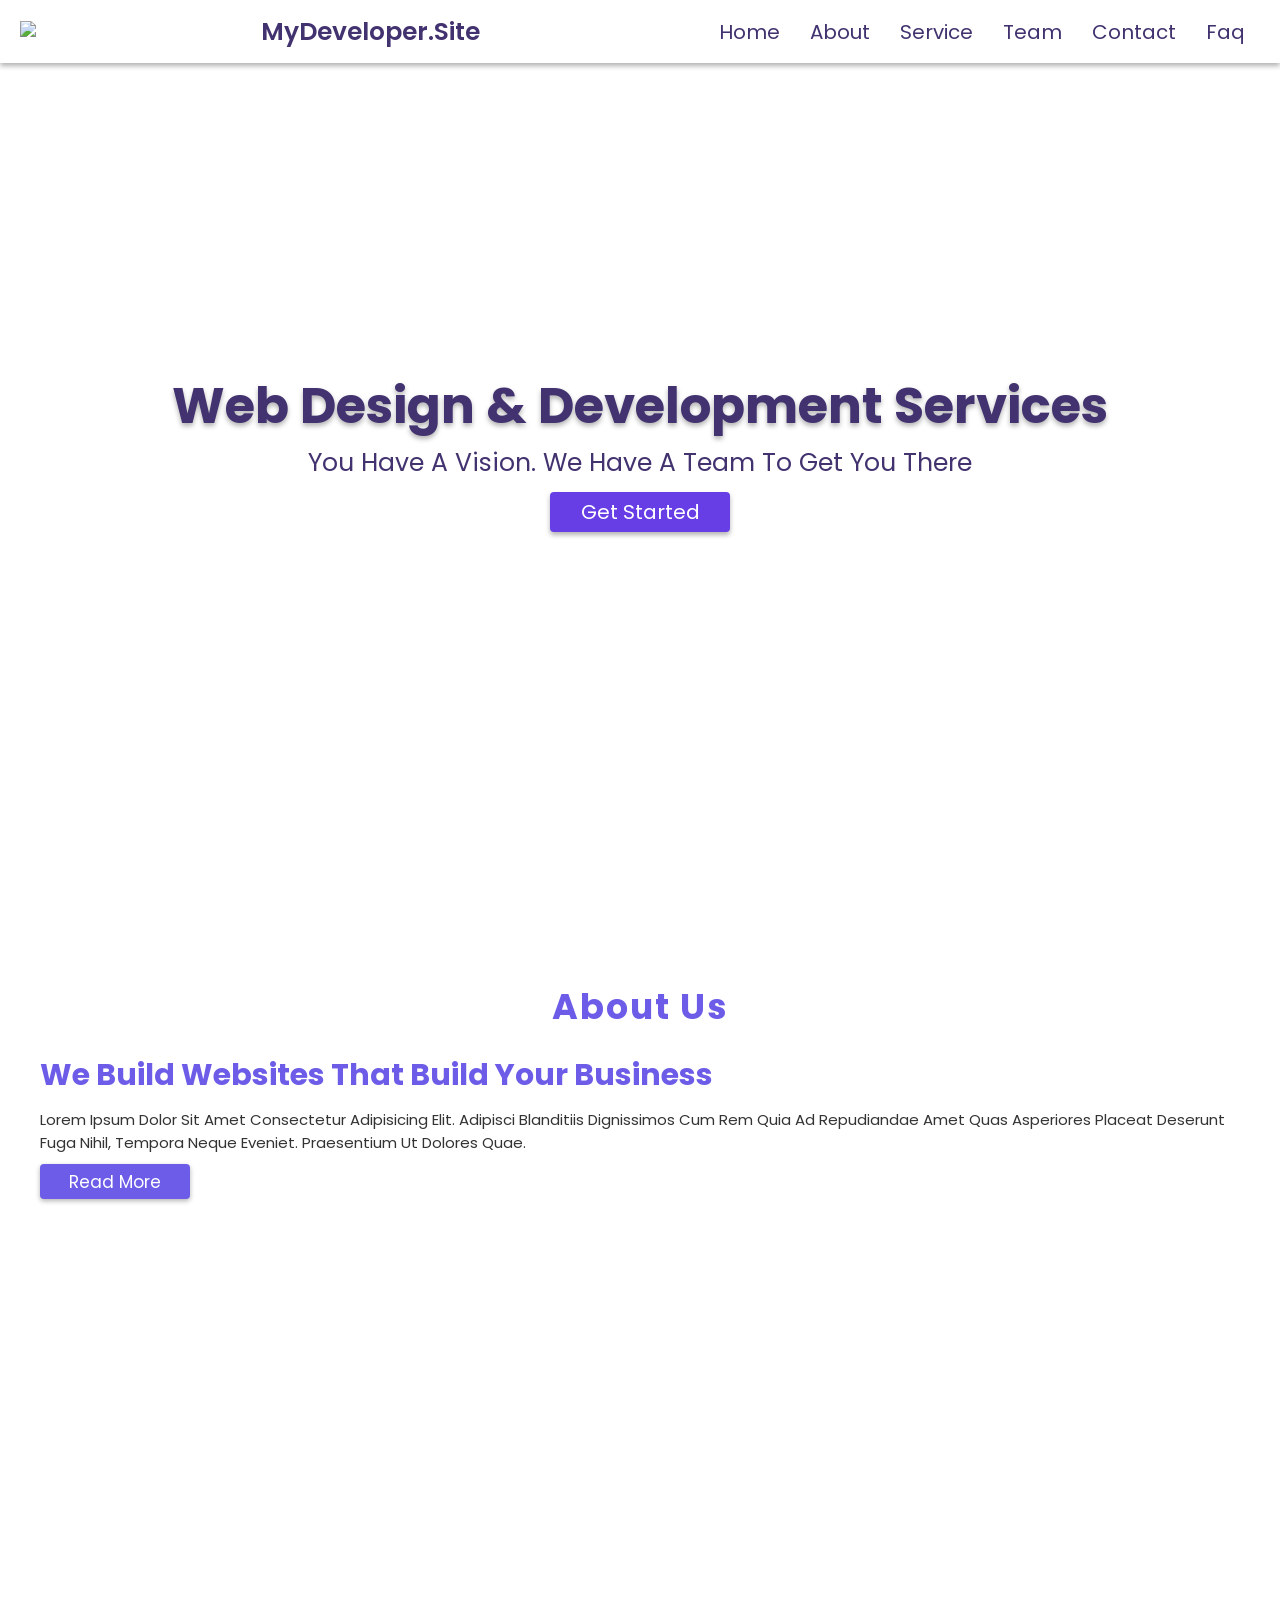
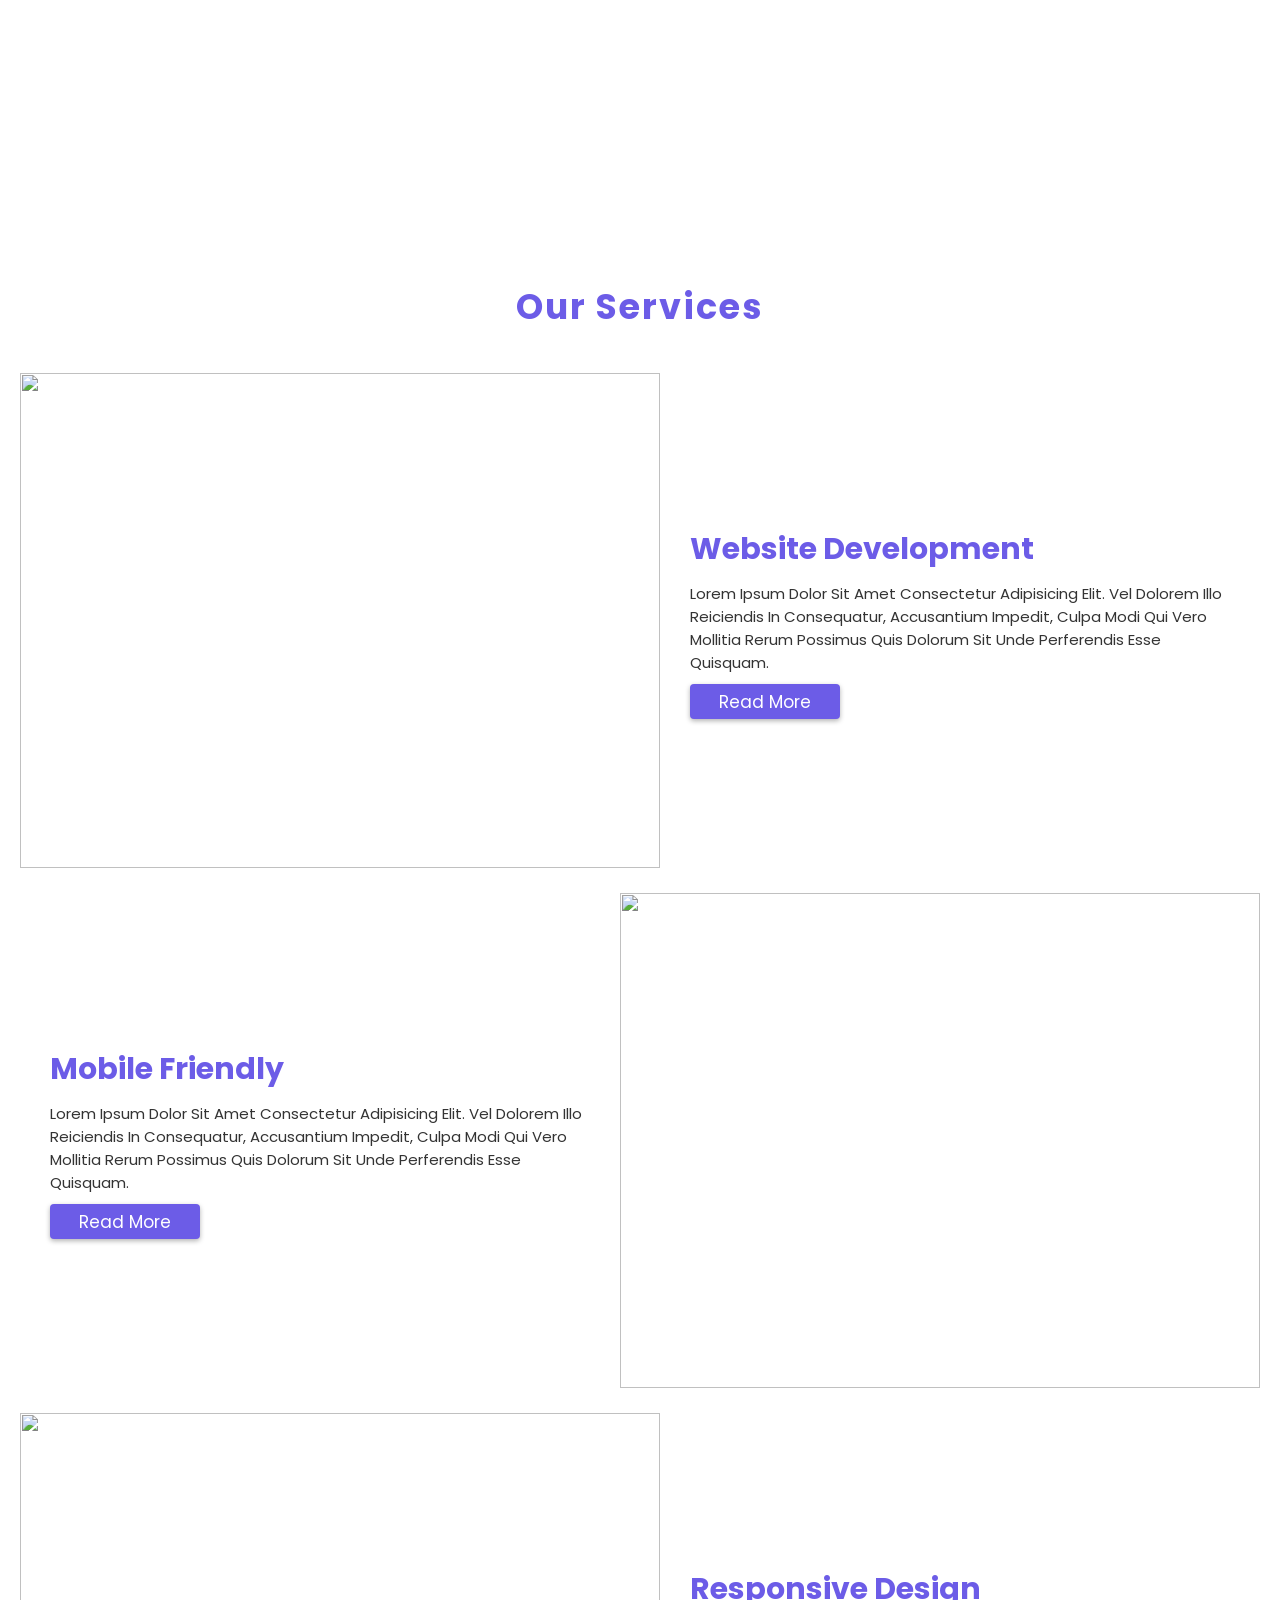
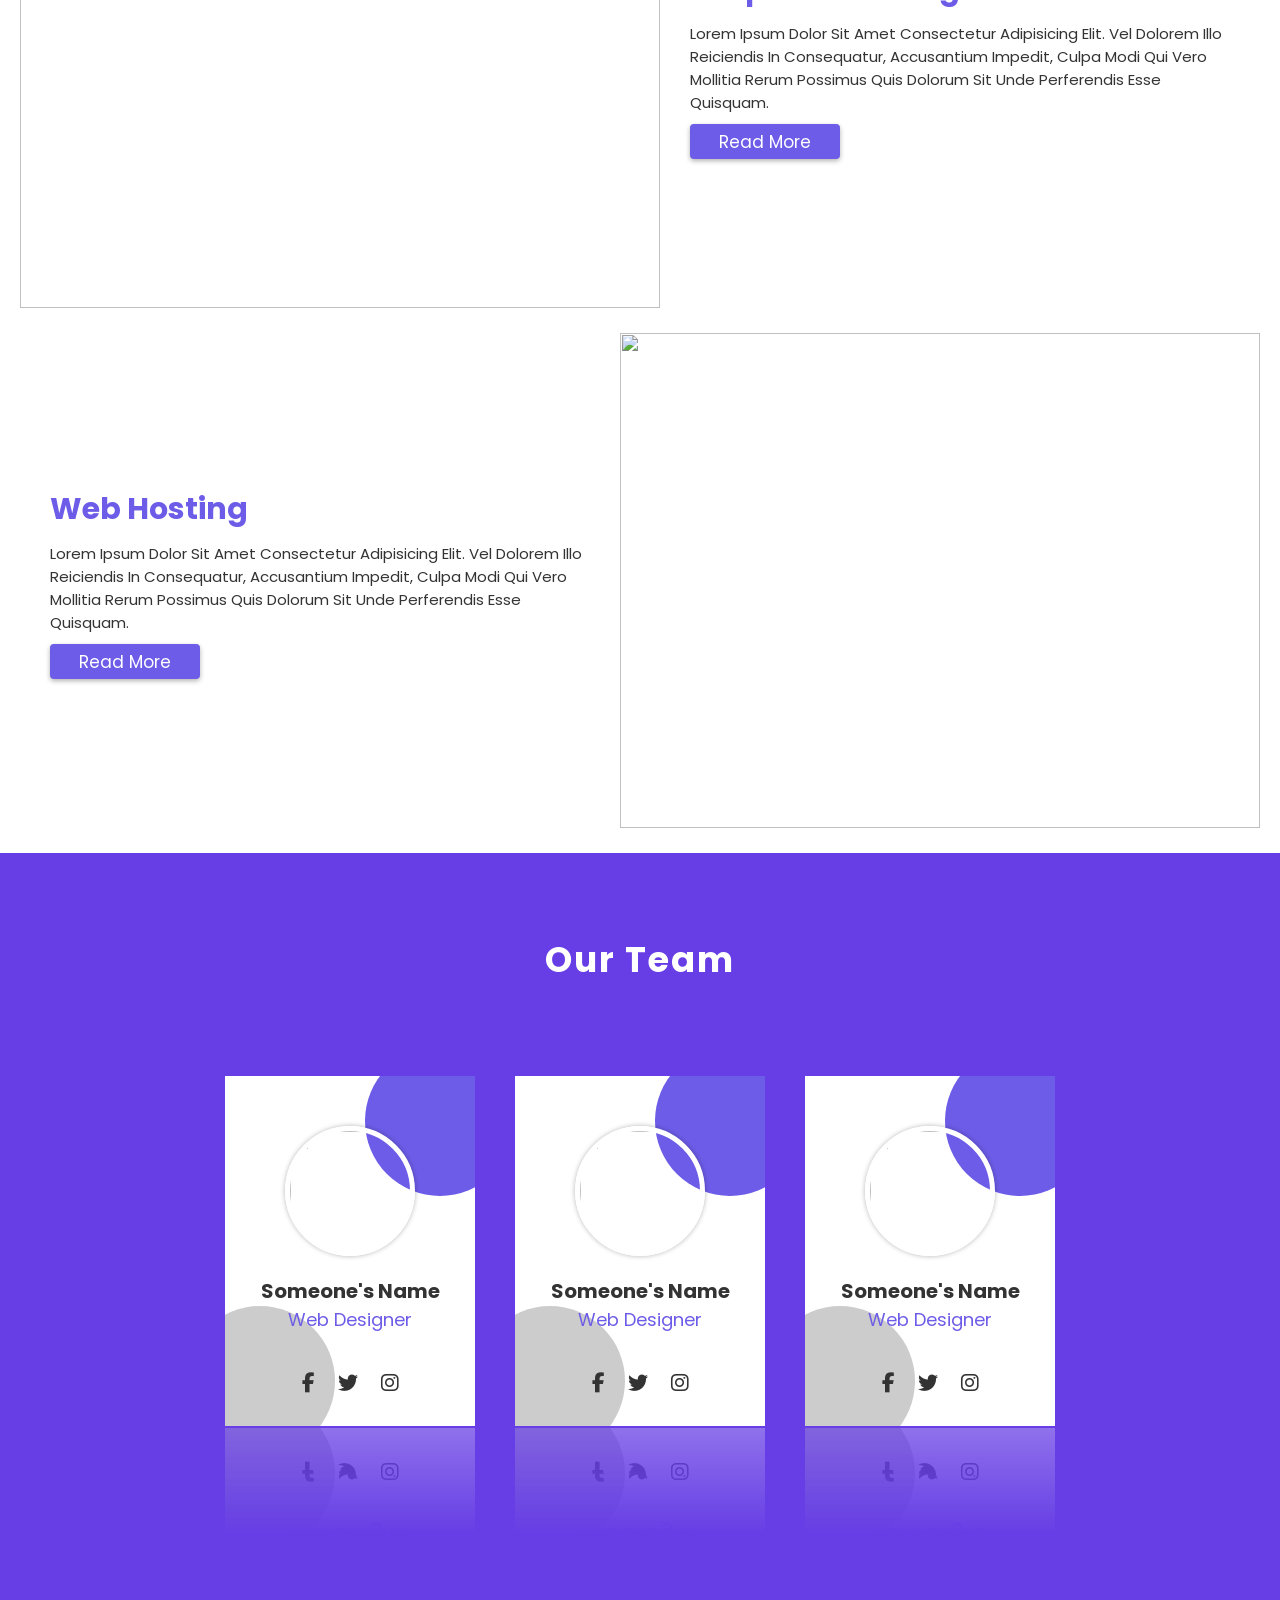
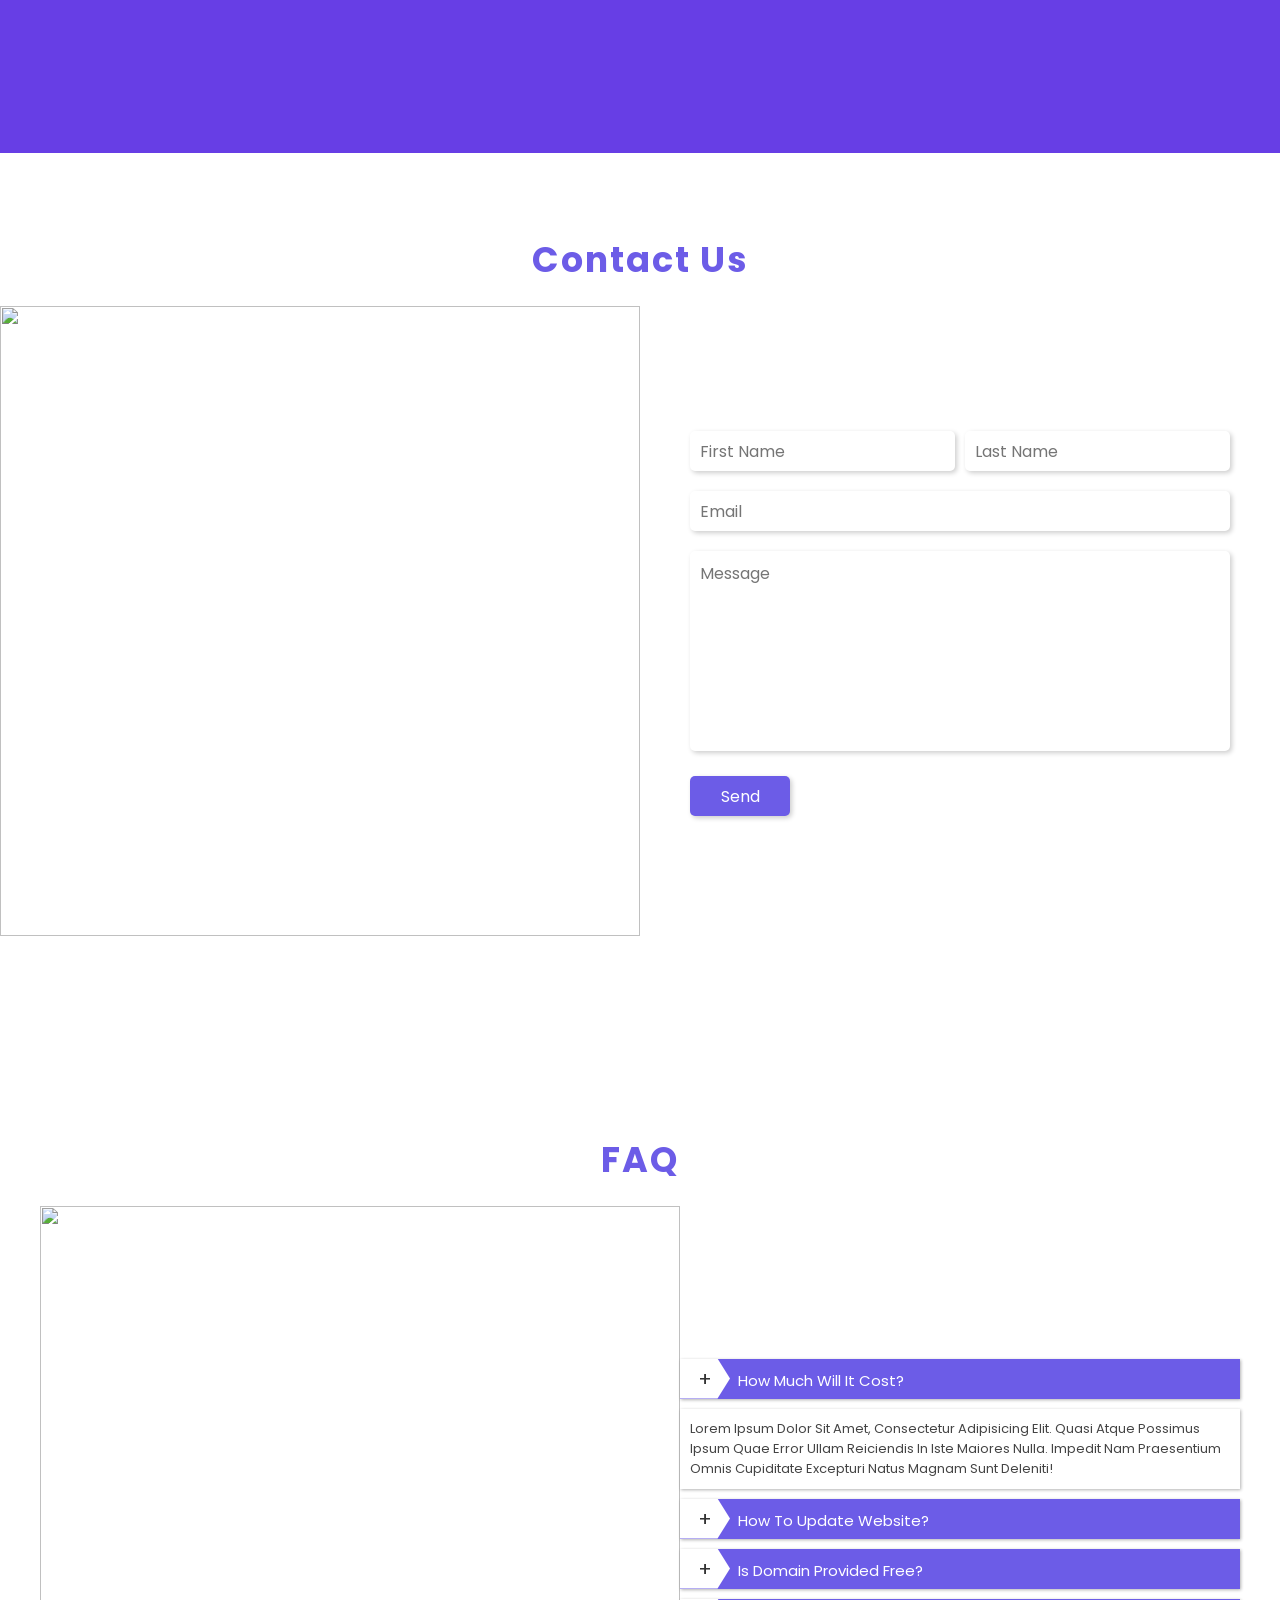
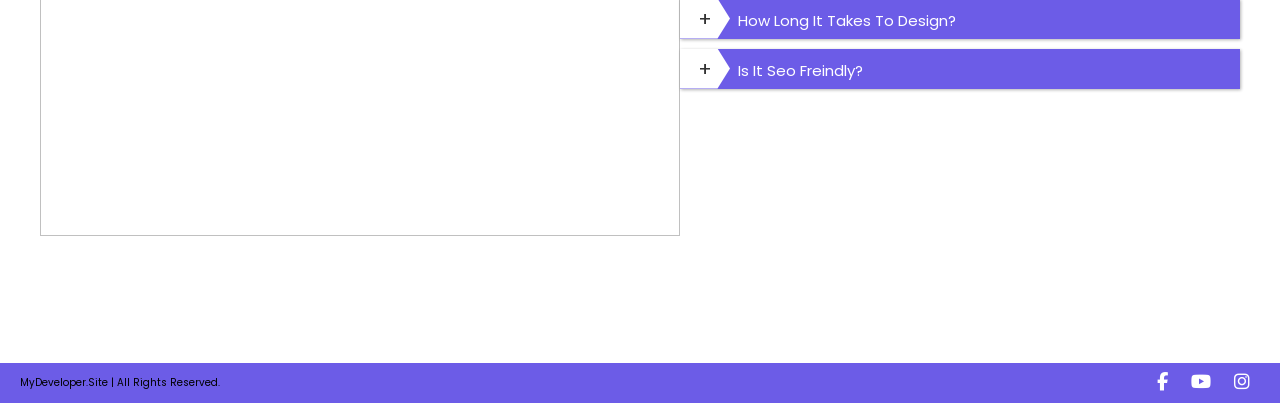
==== index.html @ 44efe649 "Rename index2.html to index.html" ====
<!DOCTYPE html>
<html lang="en">
  <head>
    <meta charset="UTF-8" />
    <meta http-equiv="X-UA-Compatible" content="IE=edge" />
    <meta name="viewport" content="width=device-width, initial-scale=1.0" />
    <link
      rel="stylesheet"
      href="https://cdnjs.cloudflare.com/ajax/libs/font-awesome/6.3.0/css/all.min.css"
    />
    <title>MyDeveloper.site</title>
    <link rel="stylesheet" href="style2.css" />
  </head>
  <body>


    <!-- header section -->
    <header class="header">
        <div class="logo-image">
            <img src="logo.png" height="40px">
      </div>
        <a href="#home" class="logo" > MyDeveloper.site</a>

        <div class="fas fa-bars"></div>

        <nav class="navbar">
            <ul>
                <li><a href="#home">Home</a></li>
                <li><a href="#about">About</a></li>
                <li><a href="#service">Service</a></li>
                <li><a href="#team">Team</a></li>
                <li><a href="#contact">Contact</a></li>
                <li><a href="#faq">Faq</a></li>
            </ul>
        </nav>

    </header>

    <!-- home section -->

    <section id="home" class="home">

        <h1 class="banner">Web Design & Development Services</h1>
        <h3 class="slogan">You have a vision. We have a team to get you there</h3>
        <a href="#"><button>Get Started</button></a>

    </section>


    <!-- about section  -->


    <section id="about" class="about">
        <h1 class="heading">About Us</h1>
        <div class="row">
            <div class="content">
                <h3>We build websites that build your Business</h3>
                <p>Lorem ipsum dolor sit amet consectetur adipisicing elit. Adipisci blanditiis dignissimos cum rem quia ad repudiandae amet quas asperiores placeat deserunt fuga nihil, tempora neque eveniet. Praesentium ut dolores quae.</p>
                <a href="#"><button class="btn">Read More</button></a>
            </div>

            <div class="image">
                <img src="Images/logo.png" alt="">
            </div>
        </div>
    </section>

    <!-- service section  -->

    <section id="service" class="service">
        <h1 class="heading">Our Services</h1>

        <div class="row">
            <div class="image">
                <img src="Images/" alt="">
            </div>
            <div class="content">
                <h3>Website Development</h3>
                <p>Lorem ipsum dolor sit amet consectetur adipisicing elit. Vel dolorem illo reiciendis in consequatur, accusantium impedit, culpa modi qui vero mollitia rerum possimus quis dolorum sit unde perferendis esse quisquam.</p>
                <a href="#"><button class="btn">Read More</button></a>
            </div>
        </div>

        <div class="row">
            <div class="content">
                <h3>Mobile Friendly</h3>
                <p>Lorem ipsum dolor sit amet consectetur adipisicing elit. Vel dolorem illo reiciendis in consequatur, accusantium impedit, culpa modi qui vero mollitia rerum possimus quis dolorum sit unde perferendis esse quisquam.</p>
                <a href="#"><button class="btn">Read More</button></a>
            </div>
            <div class="image">
                <img src="Images/" alt="">
            </div>
        </div>

        <div class="row">
            <div class="image">
                <img src="Images/" alt="">
            </div>
            <div class="content">
                <h3>Responsive Design</h3>
                <p>Lorem ipsum dolor sit amet consectetur adipisicing elit. Vel dolorem illo reiciendis in consequatur, accusantium impedit, culpa modi qui vero mollitia rerum possimus quis dolorum sit unde perferendis esse quisquam.</p>
                <a href="#"><button class="btn">Read More</button></a>
            </div>
        </div>

        <div class="row">
            <div class="content">
                <h3>Web Hosting</h3>
                <p>Lorem ipsum dolor sit amet consectetur adipisicing elit. Vel dolorem illo reiciendis in consequatur, accusantium impedit, culpa modi qui vero mollitia rerum possimus quis dolorum sit unde perferendis esse quisquam.</p>
                <a href="#"><button class="btn">Read More</button></a>
            </div>
            <div class="image">
                <img src="Images/" alt="">
            </div>
        </div>
    </section>

<!-- team section  -->

<section id="team" class="team">

    <h1 class="heading">our team</h1>
    
    <div class="row">
    
    <div class="card">
      <div class="image">
        <img src="images/Logo.png" alt="">
      </div>
      <div class="info">
        <h3>someone's name</h3>
        <span>web designer</span>
        <div class="icons">
          <a href="#" class="fab fa-facebook-f"></a>
          <a href="#" class="fab fa-twitter"></a>
          <a href="#" class="fab fa-instagram"></a>
        </div>
      </div>
    </div>
    
    <div class="card">
      <div class="image">
        <img src="images/Logo.png" alt="">
      </div>
      <div class="info">
        <h3>someone's name</h3>
        <span>web designer</span>
        <div class="icons">
          <a href="#" class="fab fa-facebook-f"></a>
          <a href="#" class="fab fa-twitter"></a>
          <a href="#" class="fab fa-instagram"></a>
        </div>
      </div>
    </div>
    
    <div class="card">
      <div class="image">
        <img src="images/Logo.png" alt="">
      </div>
      <div class="info">
        <h3>someone's name</h3>
        <span>web designer</span>
        <div class="icons">
          <a href="#" class="fab fa-facebook-f"></a>
          <a href="#" class="fab fa-twitter"></a>
          <a href="#" class="fab fa-instagram"></a>
        </div>
      </div>
    </div>
    
    </div>
    
    
    </section>


    <!-- contact section starts  -->

<section id="contact" class="contact">

    <h1 class="heading">contact us</h1>
    
    
    <div class="row">
    
      <div class="image">
        <img src="images/Logo.png" alt="">
      </div>
    
      <div class="form-container">
        <form action="">
    
          <div class="inputBox">
            <input type="text" placeholder="first name">
            <input type="text" placeholder="last name">
          </div>
    
          <input type="email" placeholder="email">
          <textarea name="" id="" cols="30" rows="10" placeholder="message"></textarea>
          <input type="submit" value="send">
    
        </form>
      </div>
    
    </div>
    
    </section>

    <!-- FAQ section starts  -->

<section id="faq" class="faq">

    <h1 class="heading">FAQ</h1>
    
    <div class="row">
    
    <div class="image">
      <img src="images/" alt="">
    </div>
    
    <div class="accordion-container">
    
      <div class="accordion">
        <div class="accordion-header">
          <span>+</span>
          <h3>How much will it cost?</h3>
        </div>
        <div class="accordion-body">
          <p>Lorem ipsum dolor sit amet, consectetur adipisicing elit. Quasi atque possimus ipsum quae error ullam reiciendis in iste maiores nulla. Impedit nam praesentium omnis cupiditate excepturi natus magnam sunt deleniti!</p>
        </div>
      </div>
    
      <div class="accordion">
        <div class="accordion-header">
          <span>+</span>
          <h3>How To update website?</h3>
        </div>
        <div class="accordion-body">
          <p>Lorem ipsum dolor sit amet, consectetur adipisicing elit. Quasi atque possimus ipsum quae error ullam reiciendis in iste maiores nulla. Impedit nam praesentium omnis cupiditate excepturi natus magnam sunt deleniti!</p>
        </div>
      </div>
    
      <div class="accordion">
        <div class="accordion-header">
          <span>+</span>
          <h3>is domain provided free?</h3>
        </div>
        <div class="accordion-body">
          <p>Lorem ipsum dolor sit amet, consectetur adipisicing elit. Quasi atque possimus ipsum quae error ullam reiciendis in iste maiores nulla. Impedit nam praesentium omnis cupiditate excepturi natus magnam sunt deleniti!</p>
        </div>
      </div>
    
      <div class="accordion">
        <div class="accordion-header">
          <span>+</span>
          <h3>how long it takes to design?</h3>
        </div>
        <div class="accordion-body">
          <p>Lorem ipsum dolor sit amet, consectetur adipisicing elit. Quasi atque possimus ipsum quae error ullam reiciendis in iste maiores nulla. Impedit nam praesentium omnis cupiditate excepturi natus magnam sunt deleniti!</p>
        </div>
      </div>
    
      <div class="accordion">
        <div class="accordion-header">
          <span>+</span>
          <h3>is it seo freindly?</h3>
        </div>
        <div class="accordion-body">
          <p>Lorem ipsum dolor sit amet, consectetur adipisicing elit. Quasi atque possimus ipsum quae error ullam reiciendis in iste maiores nulla. Impedit nam praesentium omnis cupiditate excepturi natus magnam sunt deleniti!</p>
        </div>
      </div>
    
    </div>
    
    </div>
    
    
    </section>


    <!-- footer section starts  -->

<section class="footer">
MyDeveloper.site | all rights reserved.</h1>
    
    <div class="icons">
      <a href="#" class="fab fa-facebook-f"></a>
      <a href="#" class="fab fa-youtube"></a>
      <a href="#" class="fab fa-instagram"></a>
    </div>
    
    </section>
    
    





    <!-- java scripts -->

    <script src="https://cdnjs.cloudflare.com/ajax/libs/jquery/3.6.4/jquery.min.js"></script>
    <script src="script.js"></script>
  </body>
</html>
---- style2.css ----
@import url('https://fonts.googleapis.com/css2?family=Poppins:ital,wght@0,200;0,300;0,400;0,500;0,600;0,700;1,100;1,200;1,300;1,400;1,500;1,600;1,700&display=swap');


:root{
    --color: #6c5ce7;
}

*{
    font-family: 'Poppins', sans-serif;
    margin: 0;
    padding: 0;
    box-sizing: border-box;
    text-transform: capitalize;
    transition: all .2s linear;
    text-decoration: none;
}

html{
    font-size: 62.5%;
}

body{
    overflow-x: hidden;
}

.heading{
    margin:2rem;
    padding-top: 6rem;
    display: inline-block;
    font-size: 3.5rem;
    color:var(--color);
    position: relative;
    letter-spacing: .2rem;
    /* about us  */
  }

  .btn{
    outline: none;
    border: none;
    border-radius: .4rem;
    background: var(--color);
    color:#fff;
    cursor: pointer;
    height:3.5rem;
    width: 15rem;
    font-size: 1.7rem;
    box-shadow: 0 .2rem .5rem rgba(0,0,0,.3);
    /* about us  */
  }
  
  .btn:hover{
    letter-spacing: .1rem;
    opacity: .8;
  }


  




.header{
    display: flex;
    align-items:center;
    justify-content: space-between;
    width: 100%;
    height: 7%;
    padding: .5rem 2rem;
    position: fixed;
    background-color: #ffffff;
    box-shadow: 0 .3rem .5rem rgba(0,0,0,.3);
    top: 0; left: 0;
    z-index: 100;
    /* landing page  */
}


.header .logo{
    font-size: 2.5rem;
    color: #42326F;
    font-weight: 600;
}

.header .logo i{
    padding: 0 .5rem;
}

.header .navbar ul{
    list-style-type: none;
    display: flex;
    align-items: center;
    justify-content: space-around;
  }


  .header .navbar ul li{
    margin:0 1.5rem;
  }

.header .logo ul{
    list-style-type: none;
    display: flex;
    align-items: center;
    justify-content: space-around;

}

.header .logo ul li{
    margin: 0 1.5rem;
    
}

.header .navbar ul li a{
    font-size: 2rem;
    color: #42326F;
 
}

.header .navbar ul li a:hover{
    color: #ccc;
}

.header .fa-bars{
    color: #42326F;
    cursor: pointer;
    font-size: 3rem;
    display: none;
}

.home{
    min-height: 100vh;
    width: 100vw;
    background: linear-gradient(rgb(255, 255, 255));
    display: flex;
    align-items: center;
    justify-content: center;
    flex-flow: column;
    text-align: center;
    padding: 0 1rem;
    position: relative;
    overflow: hidden !important;

}

.home .banner{
    color:#42326F;
  font-size: 5rem;
  text-shadow: 0 .3rem .5rem rgba(0,0,0,.3);
}

.home .slogan{
    color:#42326F;
    font-size: 2.5rem;
    font-weight: 400;
  }
  .home button{
    height: 4rem;
    width: 18rem;
    border-radius: .4rem;
    background:#673EE5;
    color: #ffffff;
    cursor: pointer;
    border:none;
    outline: none;
    margin-top: 1rem;
    font-size: 2rem;
    font-weight: 400;
    box-shadow: 0 .3rem .5rem rgba(0,0,0,.3);
  }
  .home button:hover{
    letter-spacing: .2rem;
  }

  .about{
    min-height: 100vh;
    width: 100vw;
    text-align: center;
    position: relative;
    overflow: hidden;
  }
  .about .row{
    display: flex;
    align-items: center;
    justify-content: space-around;
    padding:0 4rem;
  }

  .about .row .content{
    text-align: left;
  }
  
  .about .row .image img{
    width: 50vw;
  }
  .about .row .content h3{
    font-size: 3rem;
    color: var(--color);
  }
  .about .row .content p{
    font-size: 1.5rem;
    color: #333;
    padding:1rem 0;
  }

  .service{
    width: 100vw;
    text-align: center;
  }
  
  .service .row{
    margin:2rem 0;
    padding:0 2rem;
    display: flex;
    align-items: center;
    justify-content: center;
  }
  
.service .row .image img{
    width:50vw;
    height:55vh;
  }
  
  .service .row .content{
    text-align: left;
    padding:0 3rem;
  }
  .service .row .content h3{
    font-size: 3rem;
    color:var(--color);
  }
  
  .service .row .content p{
    font-size: 1.5rem;
    color:#333;
    padding:1rem 0;
  }

  .team{
    min-height: 100vh;
    width:100vw;
    text-align: center;
    background-color: #673EE5;;
  }
  
  .team .heading{
    color:#fff;
  }
  
  .team .heading::before, .team .heading::after{
    border-color:#fff;
  }
  
  .team .row{
    display: flex;
    align-items: center;
    justify-content: center;
    flex-wrap: wrap;
  }
  
  .team .row .card{
    height:35rem;
    width:25rem;
    background:#fff;
    text-align: center;
    margin:7rem 2rem;
    position: relative;
    overflow: hidden;
    -webkit-box-reflect: below .2rem linear-gradient(transparent 70%, #0004);
  }
  
  .team .row .card .image{
    margin:1rem 0;
    padding-top: 4rem;
  }
  
  .team .row .card .image img{
    height:13rem;
    width:13rem;
    border-radius: 50%;
    border:.5rem solid #fff;
    box-shadow: 0 0 .5rem rgba(0,0,0,.3);
    object-fit: cover;
  }
  
  .team .row .card .info h3{
    font-size: 2rem;
    color:#333;
  }
  
  .team .row .card .info span{
    font-size: 1.8rem;
    color:var(--color);
  }
  
  .team .row .card .info .icons a{
    margin-top: 4rem;
    padding:0 1rem;
    font-size: 2rem;
    color:#333;
  }
  
  .team .row .card .info .icons a:hover{
    color:var(--color);
  }
  
  .team .row .card::before, .team .row .card::after{
    content: '';
    position: absolute;
    border-radius: 50%;
    height:15rem;
    width:15rem;
    z-index: -1;
  }
  
  .team .row .card::before{
    background:var(--color);
    top:-3rem; right: -4rem;
  }
  
  .team .row .card::after{
    background:#ccc;
    bottom:-3rem; left: -4rem;
  }

  .contact{
    min-height: 100vh;
    width: 100vw;
    text-align: center;
  }
  
  .contact .row{
    display: flex;
    align-items: center;
    justify-content: center;
  }
  
  .contact .row .image img{
    height: 70vh;
    width:50vw;
  }
  
  .contact .row .form-container{
    width: 50%;
    text-align: left;
    padding:0 5rem;
  }
  
  .contact .row .form-container input, textarea{
    outline: none;
    border:none;
    height:4rem;
    background: none;
    border-radius: .5rem;
    box-shadow: .2rem .2rem .5rem rgba(0,0,0,.2);
    padding:0 1rem;
    margin:1rem 0;
    font-size: 1.6rem;
  }
  
  .contact .row .form-container .inputBox{
    width: 100%;
    display: flex;
    justify-content: space-between;
  }
  
  .contact .row .form-container .inputBox input[type="text"]{
    width: 49%;
  }
  
  .contact .row .form-container input[type="email"]{
    width: 100%;
  }
  
  .contact .row .form-container textarea{
    width: 100%;
    height:20rem;
    padding:1rem; 
    resize: none;
  }
  
  .contact .row .form-container input[type="submit"]{
    background-color: var(--color);
    color:#fff;
    cursor: pointer;
    height:4rem; 
    width: 10rem;;
  }
  
  .contact .row .form-container input[type="submit"]:hover{
    opacity: .8;
  }

  .faq{
    min-height: 100vh;
    width: 100vw;
    text-align: center;
    padding:0 2rem;
  }
  
  .faq .row{
    display: flex;
    align-items: center;
    justify-content: center;
    padding:0 2rem;
  }
  
  .faq .row .image img{
    height:70vh;
    width:50vw;
  }
  
  .faq .row .accordion-container{
    width: 50%;
    text-align: left;
  }
  
  .faq .row .accordion-container .accordion .accordion-header{
    background-color: var(--color);
    margin:1rem 0;
    box-shadow: .1rem .1rem .3rem rgba(0,0,0,.3);
    cursor: pointer;
  }
  
  .faq .row .accordion-container .accordion .accordion-header span{
    display: inline-block;
    text-align: center;
    height:4rem;
    width:5rem;
    line-height: 4rem;
    font-size: 2rem;
    background:#fff;
    color:#333;
    clip-path: polygon(0% 0%, 75% 0%, 100% 50%, 75% 100%, 0% 100%);
  }
  
  .faq .row .accordion-container .accordion .accordion-header h3{
    display: inline;
    color: #fff;
    font-weight: 400;
    padding-left: .5rem;
    font-size: 1.5rem;
  }
  
  .faq .row .accordion-container .accordion .accordion-body{
    padding:1rem;
    color:#444;
    box-shadow: .1rem .1rem .3rem rgba(0,0,0,.3);
    font-size: 1.3rem;
    display: none;
  }
  
  .faq .row .accordion-container .accordion:nth-child(1) .accordion-body{
    display: block;
  }


  .footer{
    width:100%;
    display: flex;
    align-items: center;
    justify-content: space-between;
    padding:1rem 2rem;
    margin-top: 1rem;
    background:var(--color);
  }
  
  .footer h1{
    color:#fff;
    letter-spacing: .1rem;
    font-weight: 400;
  }
  
  .footer .icons a{
    color:#fff;
    font-size: 1.8rem;
    padding:0 1rem;
  }
  
  
  
  
  
  
  
  
  
  
  



/* media queries  */

@media (max-width:768px){
    html{
        font-size: 50%;
    }
    .header .fa-bars{
        display: block;
    }
    .header .navbar{
        position: fixed;
        top: -120%;
        left: 0;
        height: auto;
        width: 100%;
        background-color: #fff;
        z-index: 1000;
        border-top: .1rem solid rgba(0,0,0,.3);
    }

    .header .navbar ul{
         height: 100%;
         width: 100%;
         flex-flow: column;
    }
    .header .navbar ul li{
        margin: 1rem 0;
        text-align: center;
        
    }
    .header .navbar ul li a{
        color: #673EE5;
        font-size: 2.4rem;
    }
    .header .fa-times{
        transform: rotate(180deg);
    }
    
    .header .nav-toggle{
        top: 5.8rem;
    }
    .home .banner{
        font-size: 4rem;
      }
    
      .home .slogan{
        font-size: 1.7rem;
      }
      .about .row{
        flex-flow: column-reverse;
        padding:0 2rem;
      }
    
      .about .row .image img{
        width: 100vw;
      }
    
      .service .row{
        flex-flow: column-reverse;
      }
    
      .service .row:nth-child(even){
        flex-flow: column;
      }
    
      .service .row .image img{
        width: 100vw;
      }
      .service .row .content{
        padding:0;
      }

      .contact .row{
        flex-flow: column;
      }
    
      .contact .row .image img{
        width: 100vw;
      }
    
      .contact .row .form-container{
        width: 100%;
        padding:0 1.5rem;
      }

      .faq{
        padding:0;
      }
    
      .faq .row{
        padding:0 1rem;
        flex-flow: column;
      }
    
      .faq .row .image img{
        width:100vw;
      }
    
      .faq .row .accordion-container{
        width:100%;
      }
    
}

@media (max-width:550px){
    .footer{
      flex-flow: column;
    }
    .footer h1{
      text-align: center;
    }
    .footer .icons{
      padding:2rem 0;
    }
  }
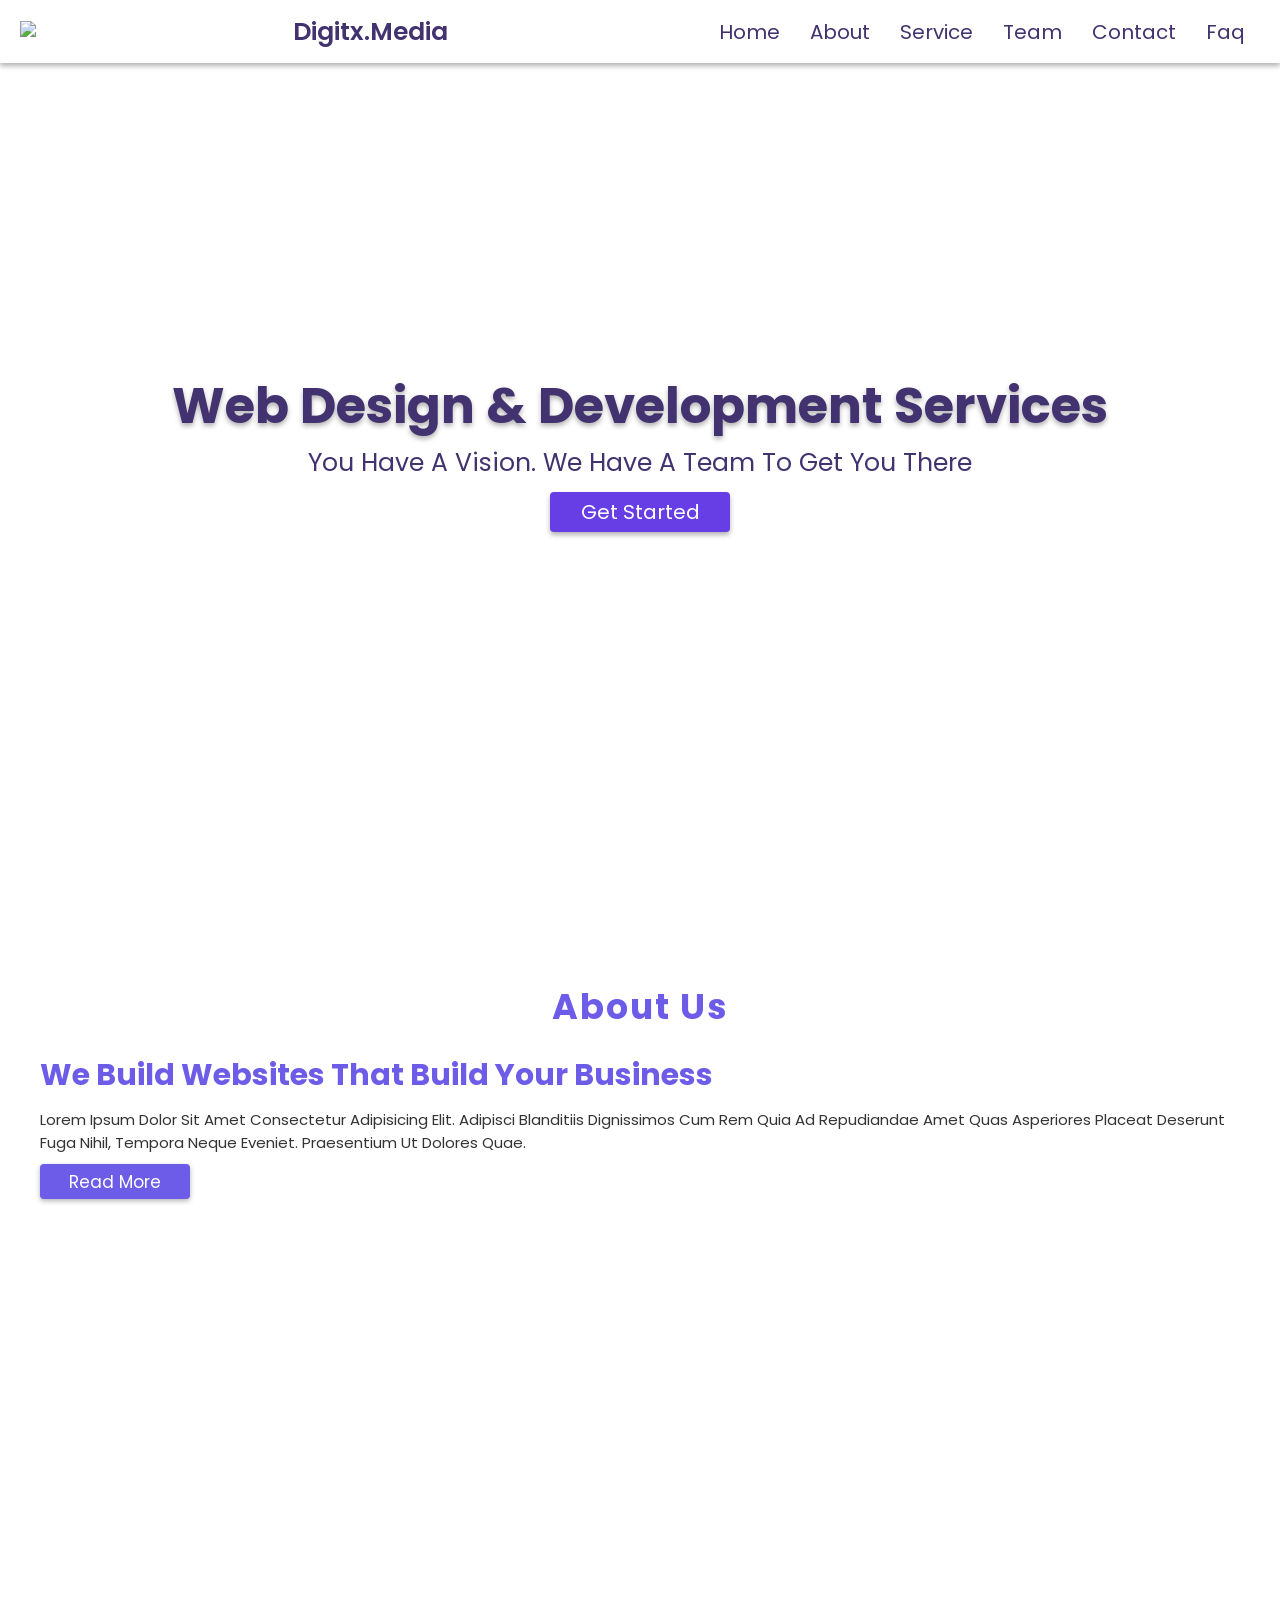
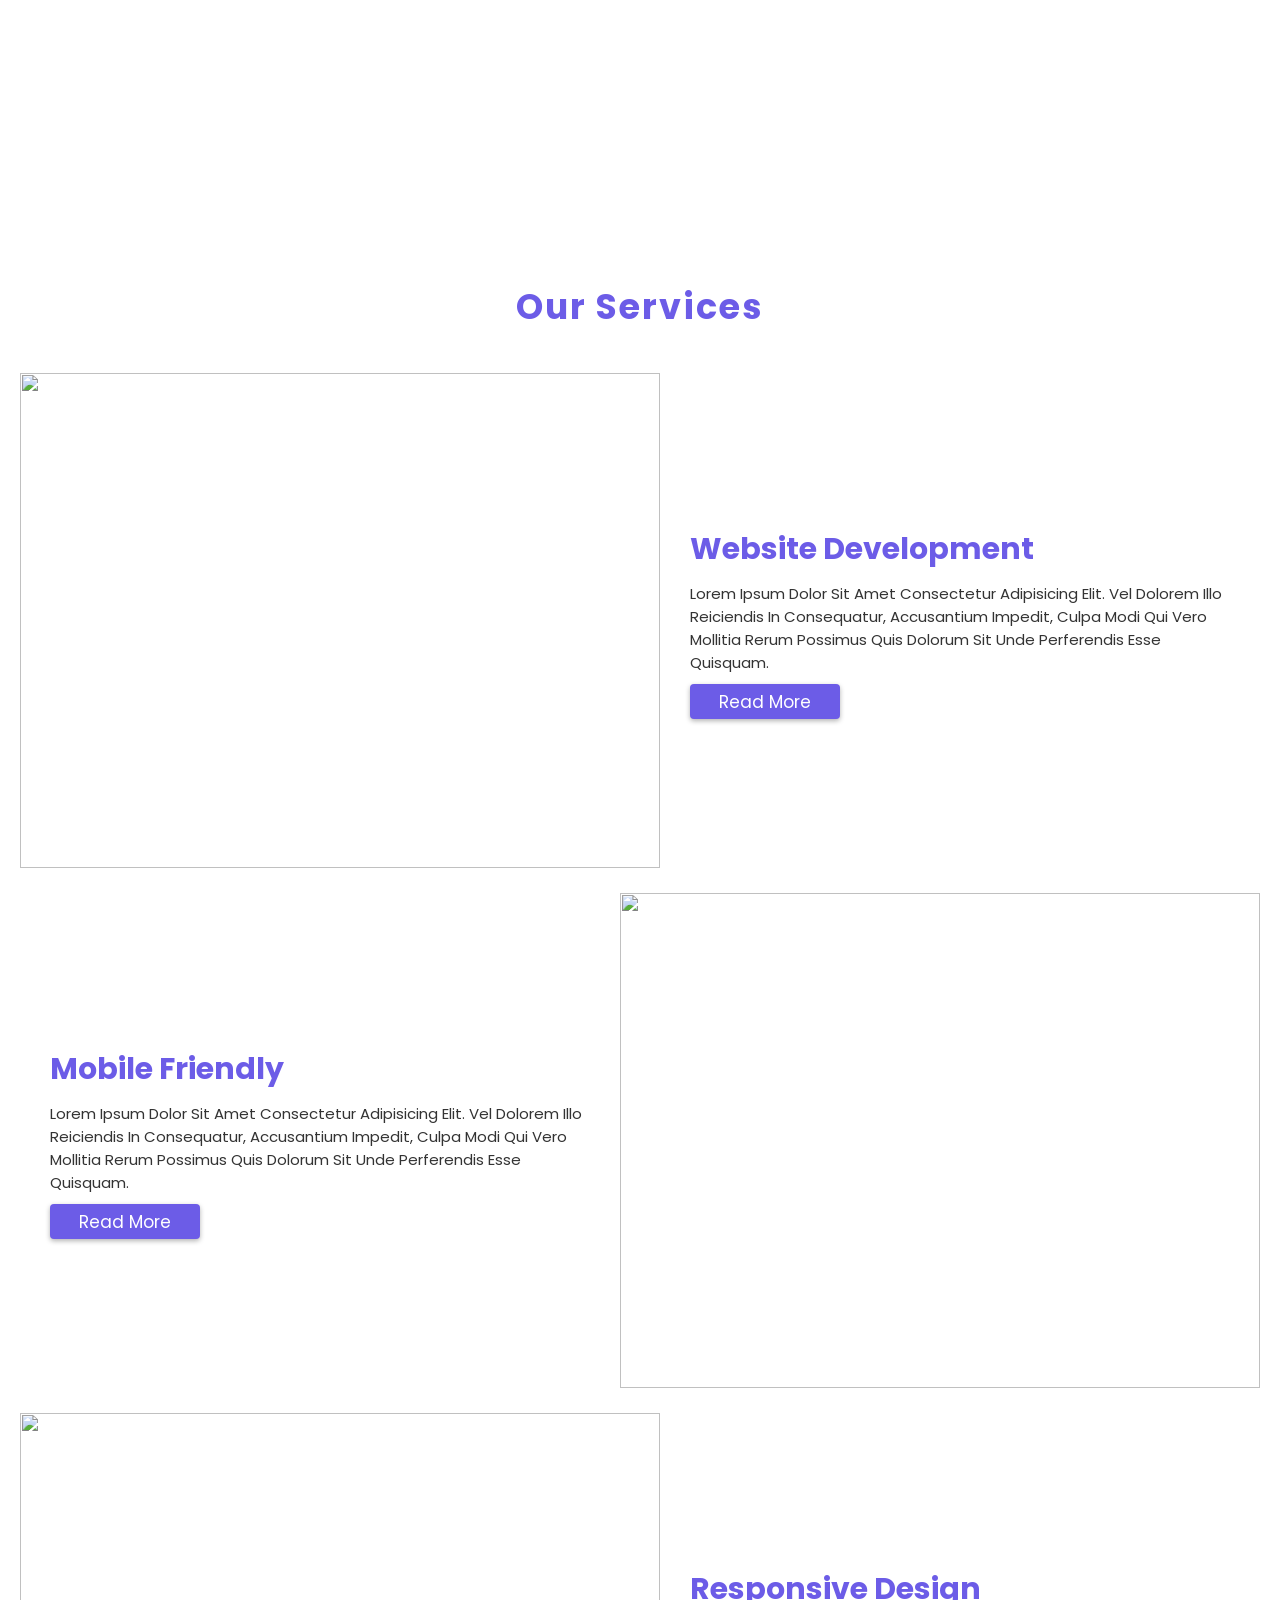
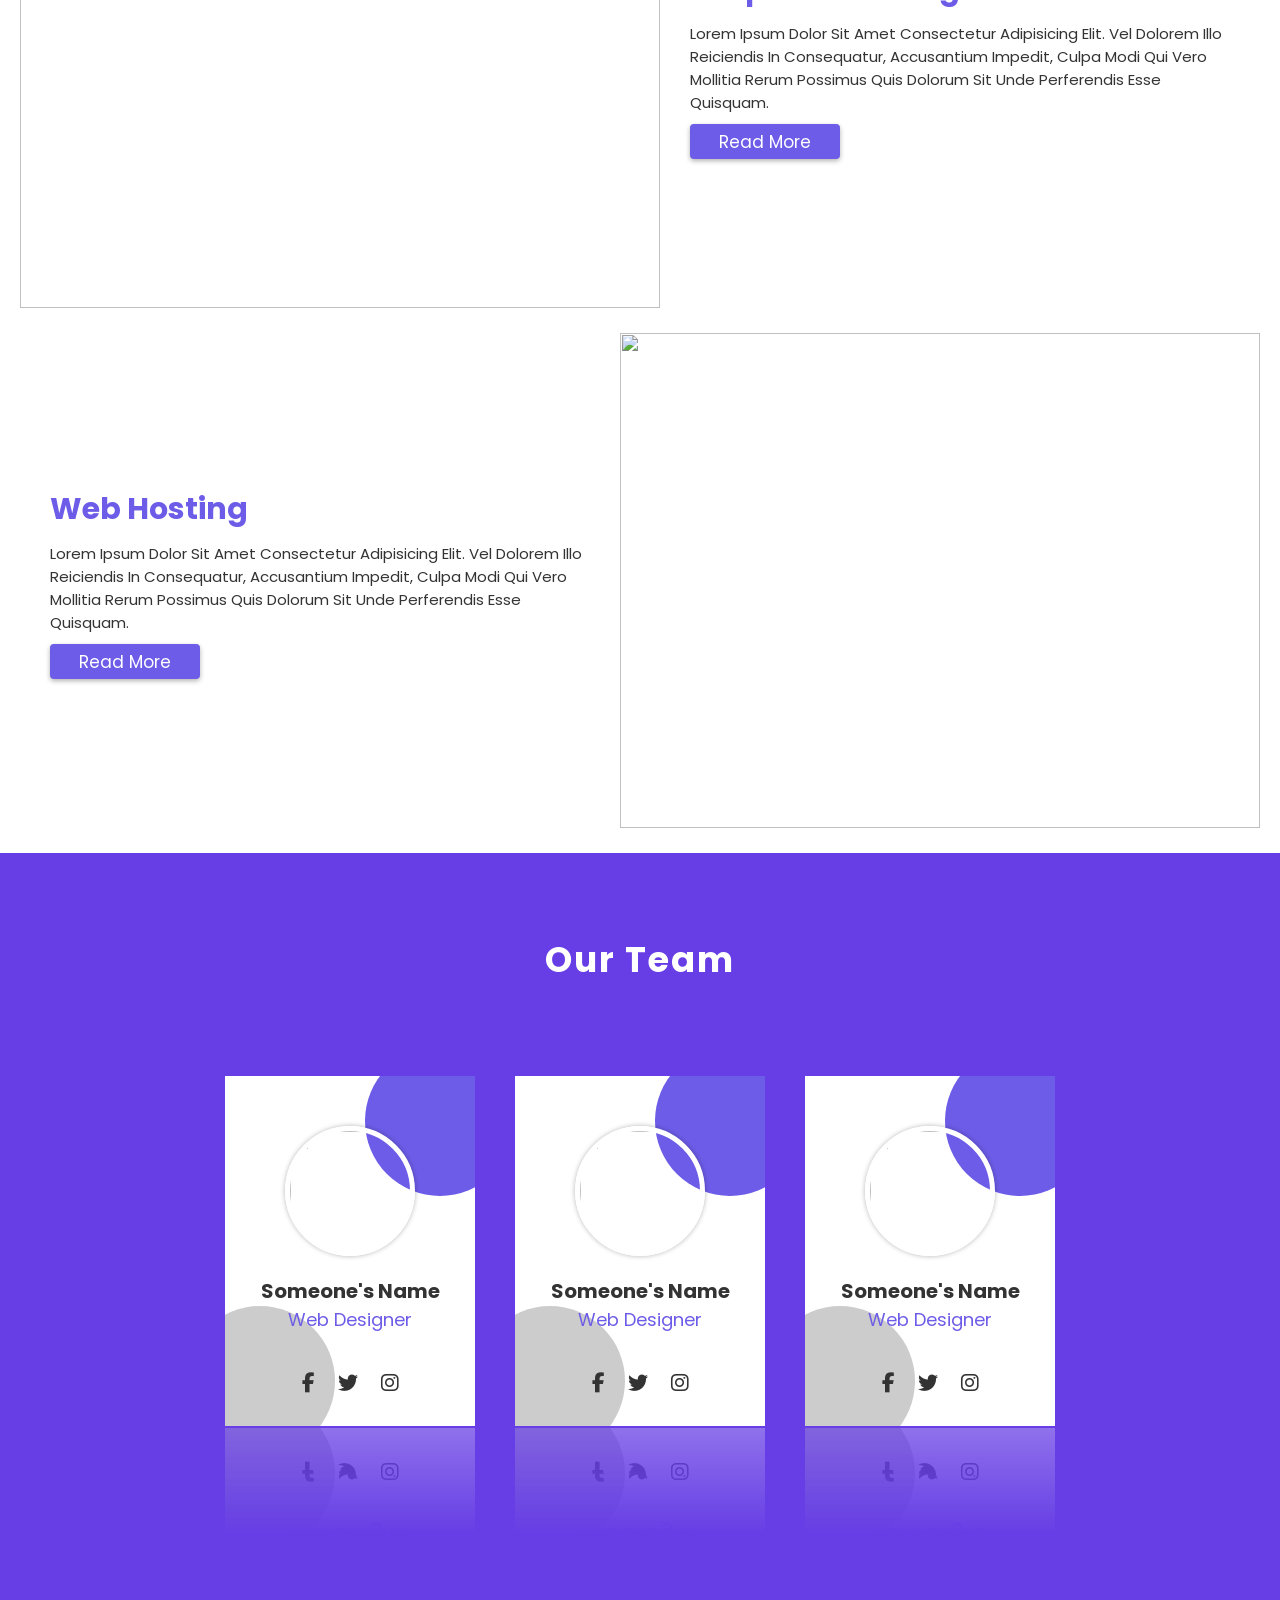
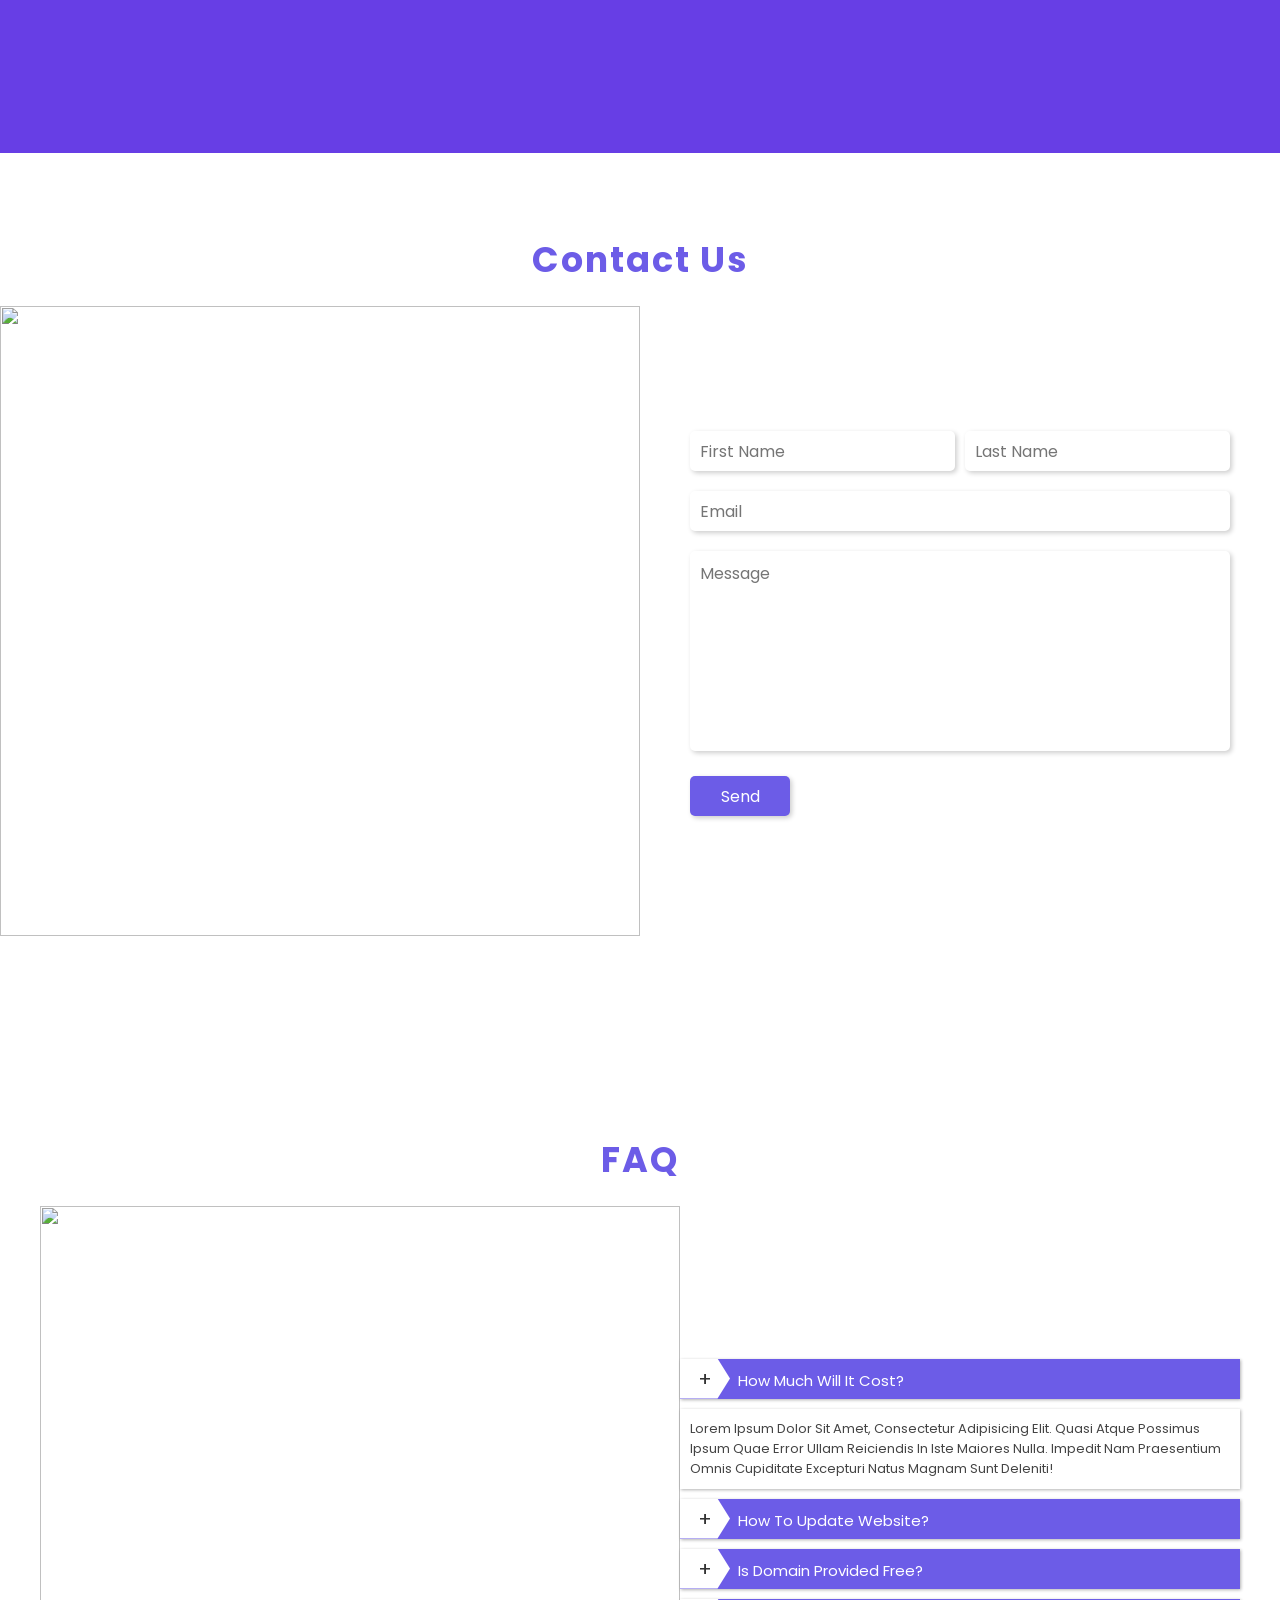
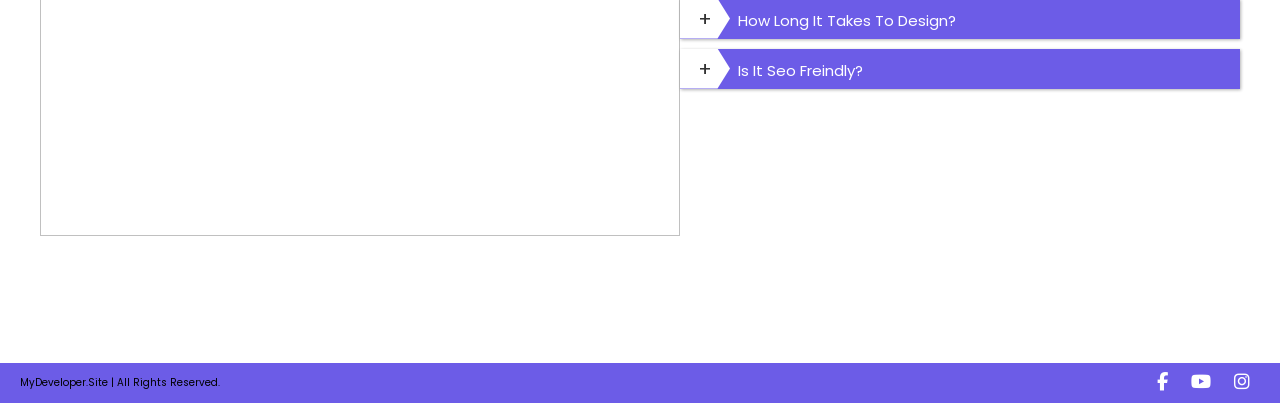
==== commit 9b1cf364: "Update index.html" ====
--- a/index.html
+++ b/index.html
@@ -8,7 +8,7 @@
       rel="stylesheet"
       href="https://cdnjs.cloudflare.com/ajax/libs/font-awesome/6.3.0/css/all.min.css"
     />
-    <title>MyDeveloper.site</title>
+    <title>Digitx.Media</title>
     <link rel="stylesheet" href="style2.css" />
   </head>
   <body>
@@ -19,7 +19,7 @@
         <div class="logo-image">
             <img src="logo.png" height="40px">
       </div>
-        <a href="#home" class="logo" > MyDeveloper.site</a>
+        <a href="#home" class="logo" > Digitx.Media</a>
 
         <div class="fas fa-bars"></div>
 
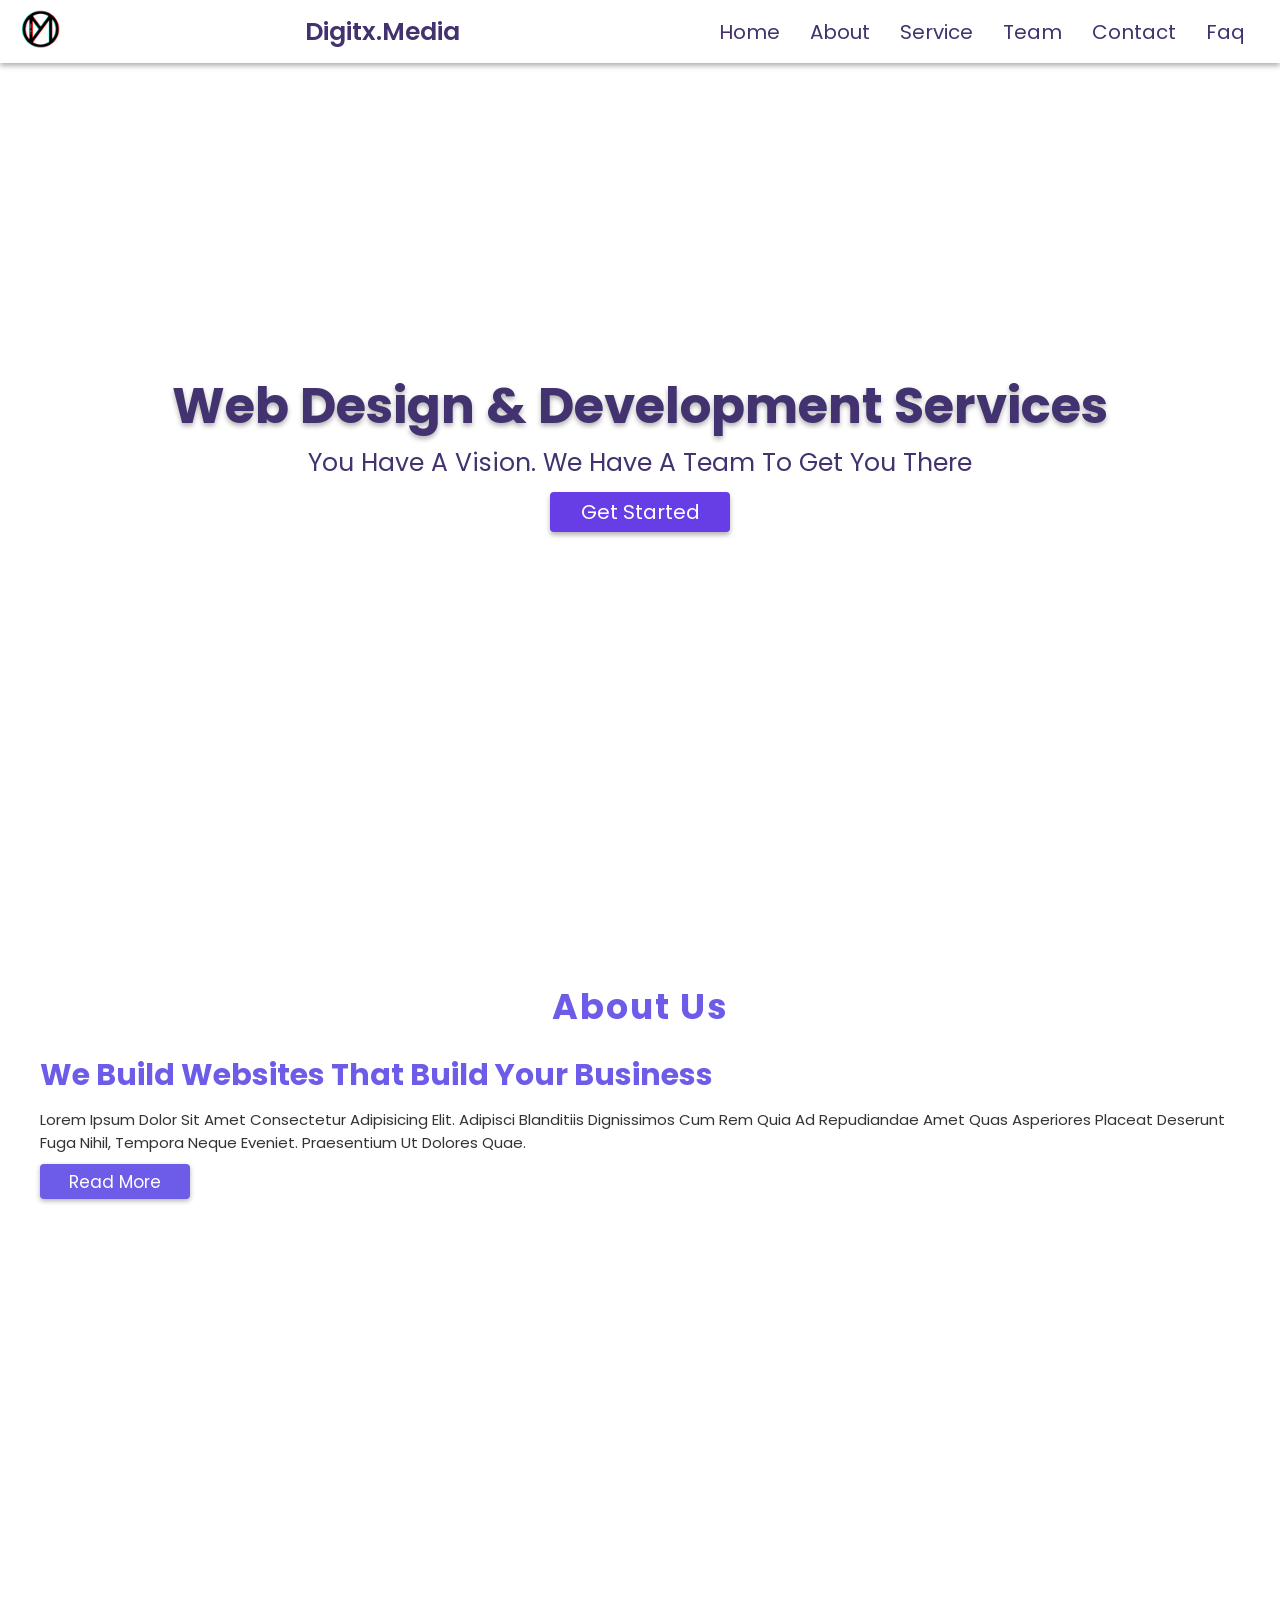
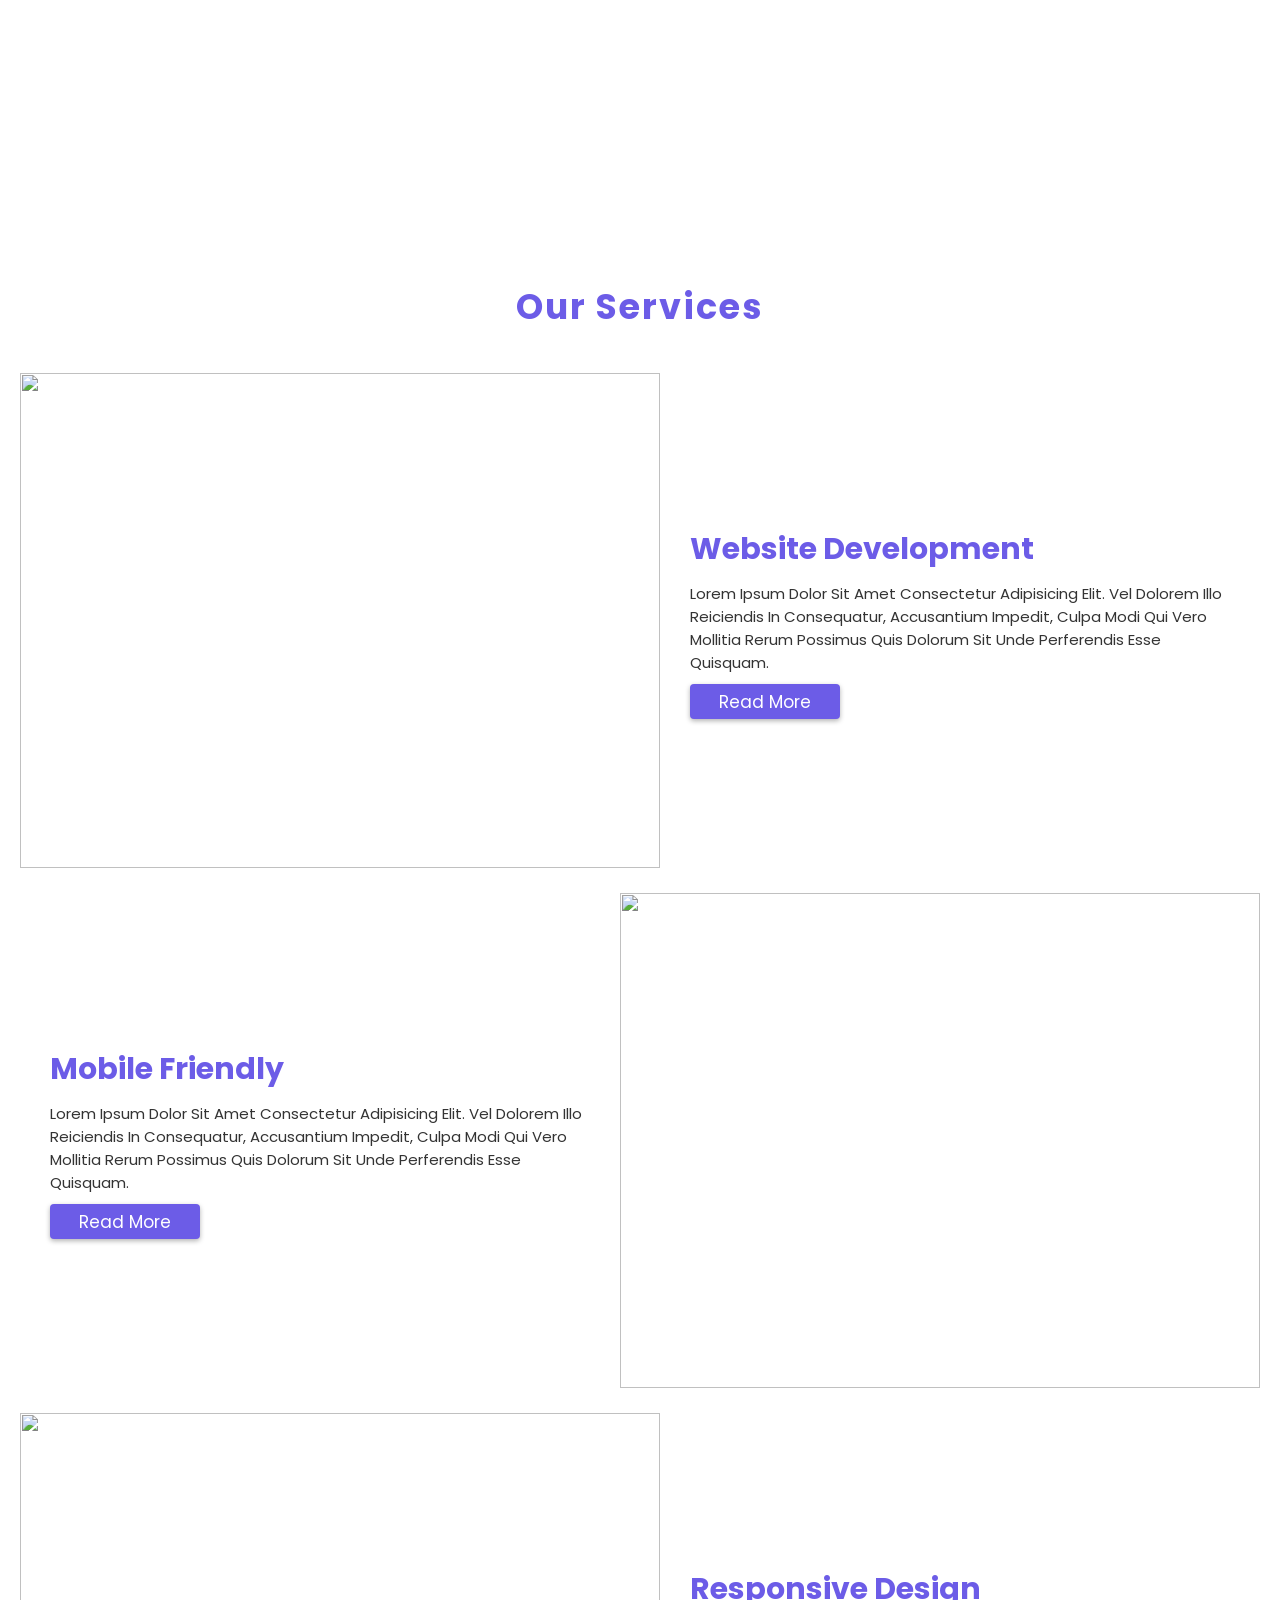
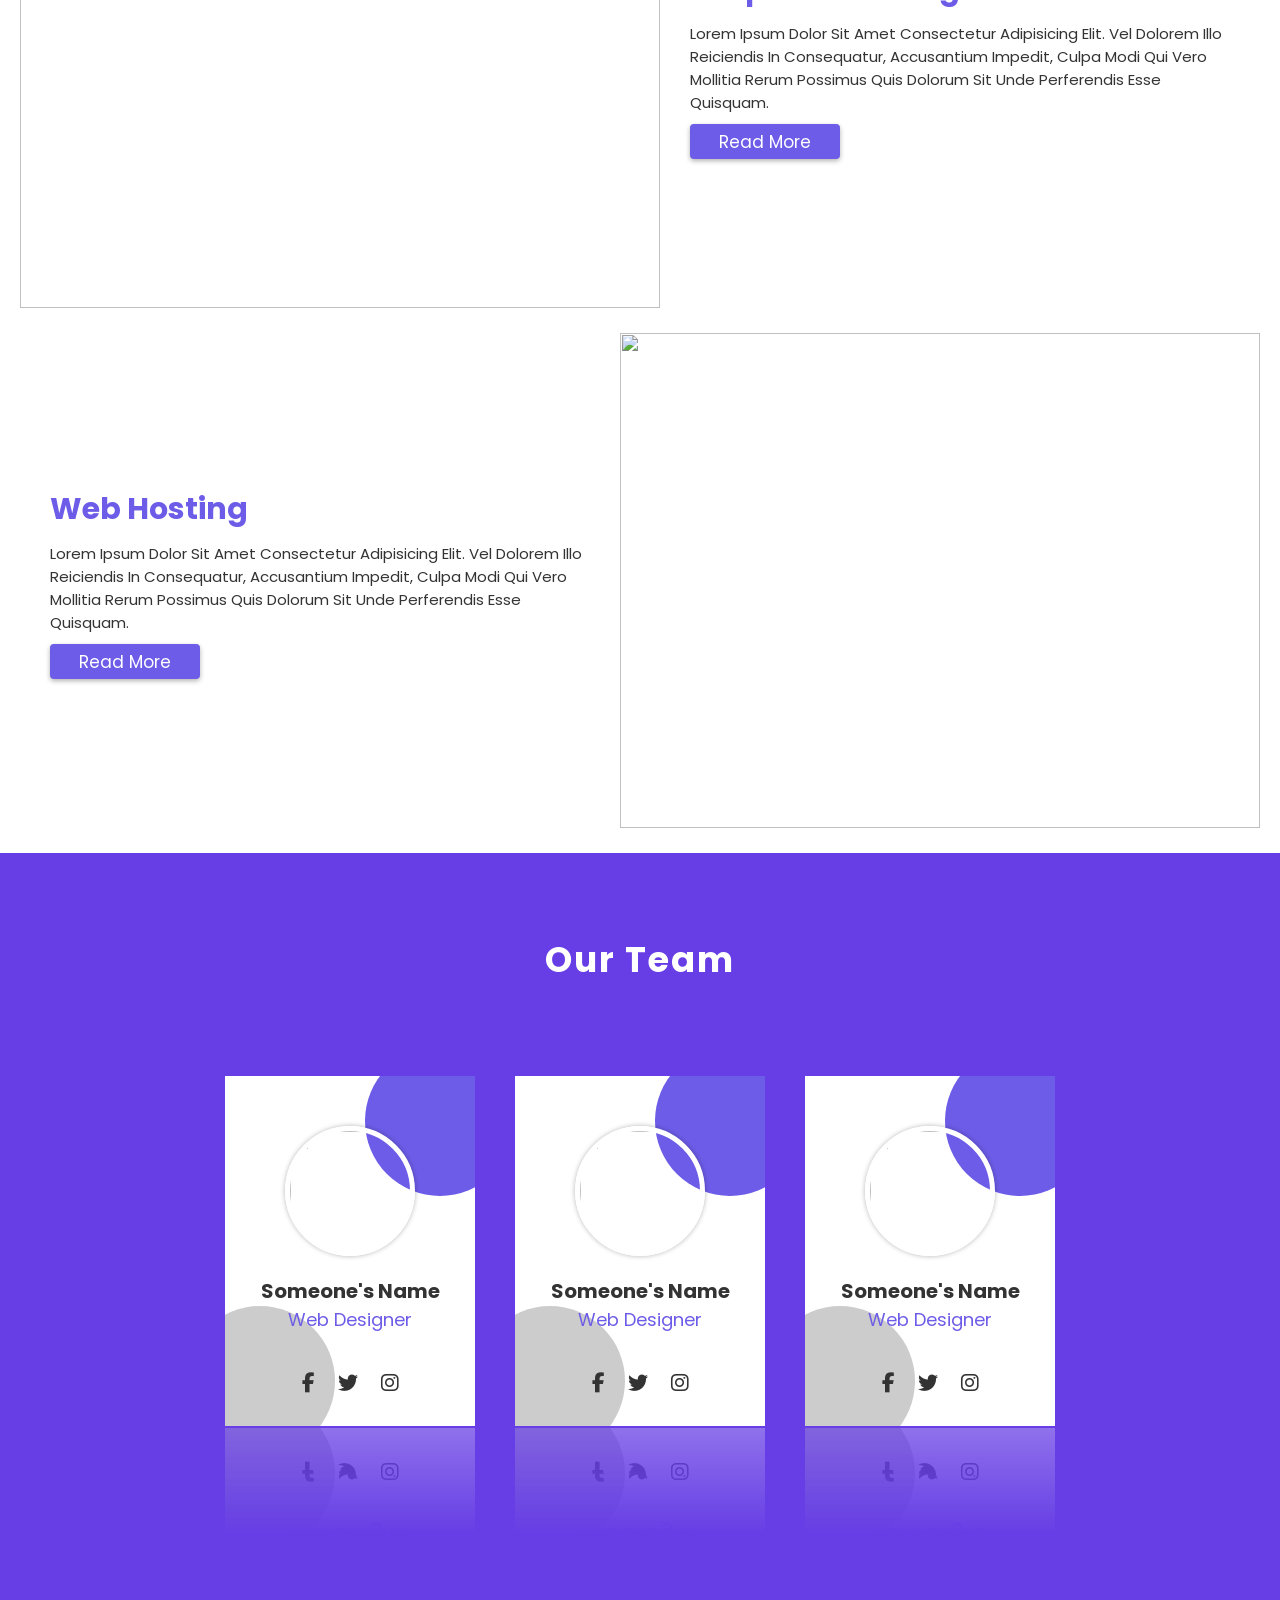
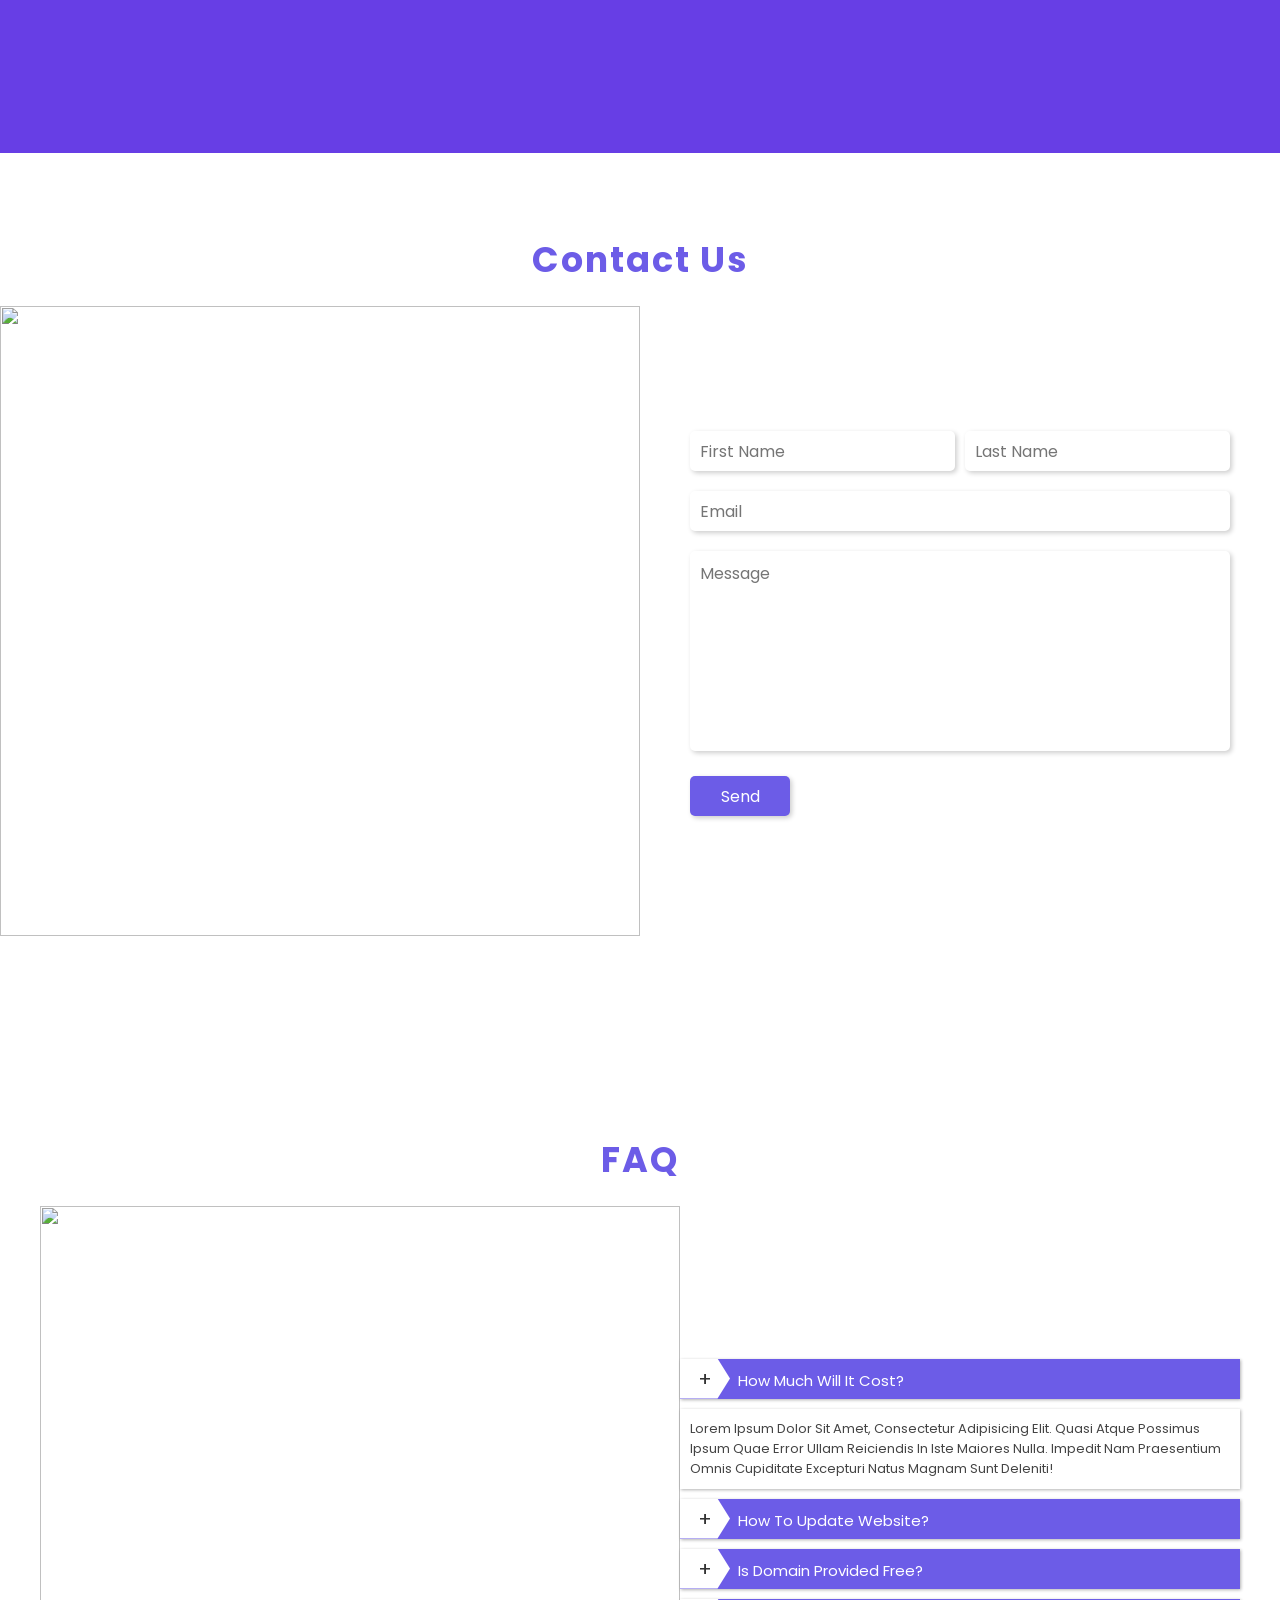
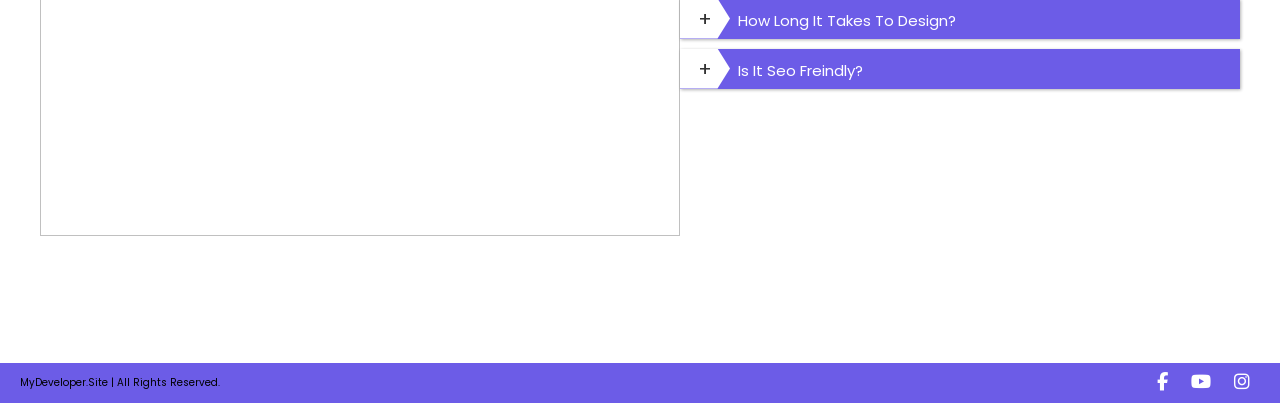
==== commit c4d112bd: "Update index.html" ====
--- a/index.html
+++ b/index.html
@@ -17,7 +17,7 @@
     <!-- header section -->
     <header class="header">
         <div class="logo-image">
-            <img src="logo.png" height="40px">
+            <img src="Logo.png" height="40px">
       </div>
         <a href="#home" class="logo" > Digitx.Media</a>
 
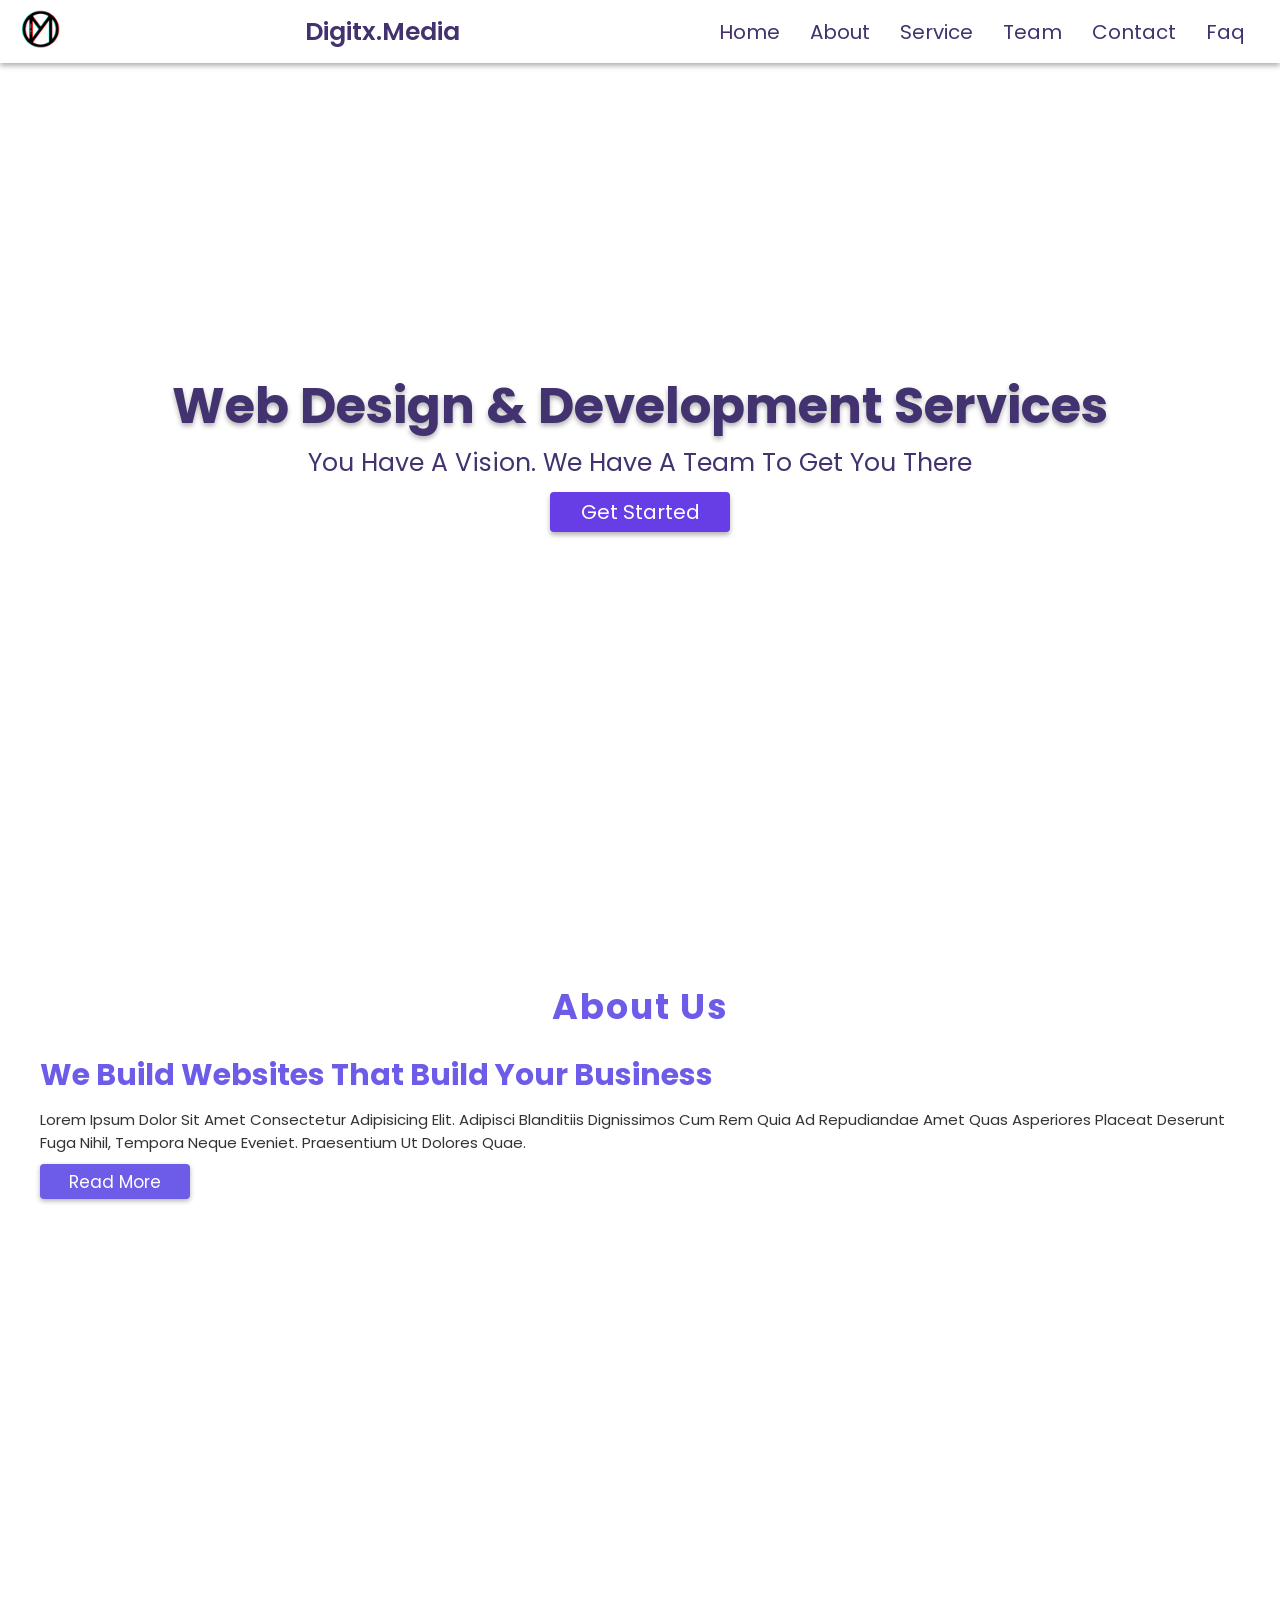
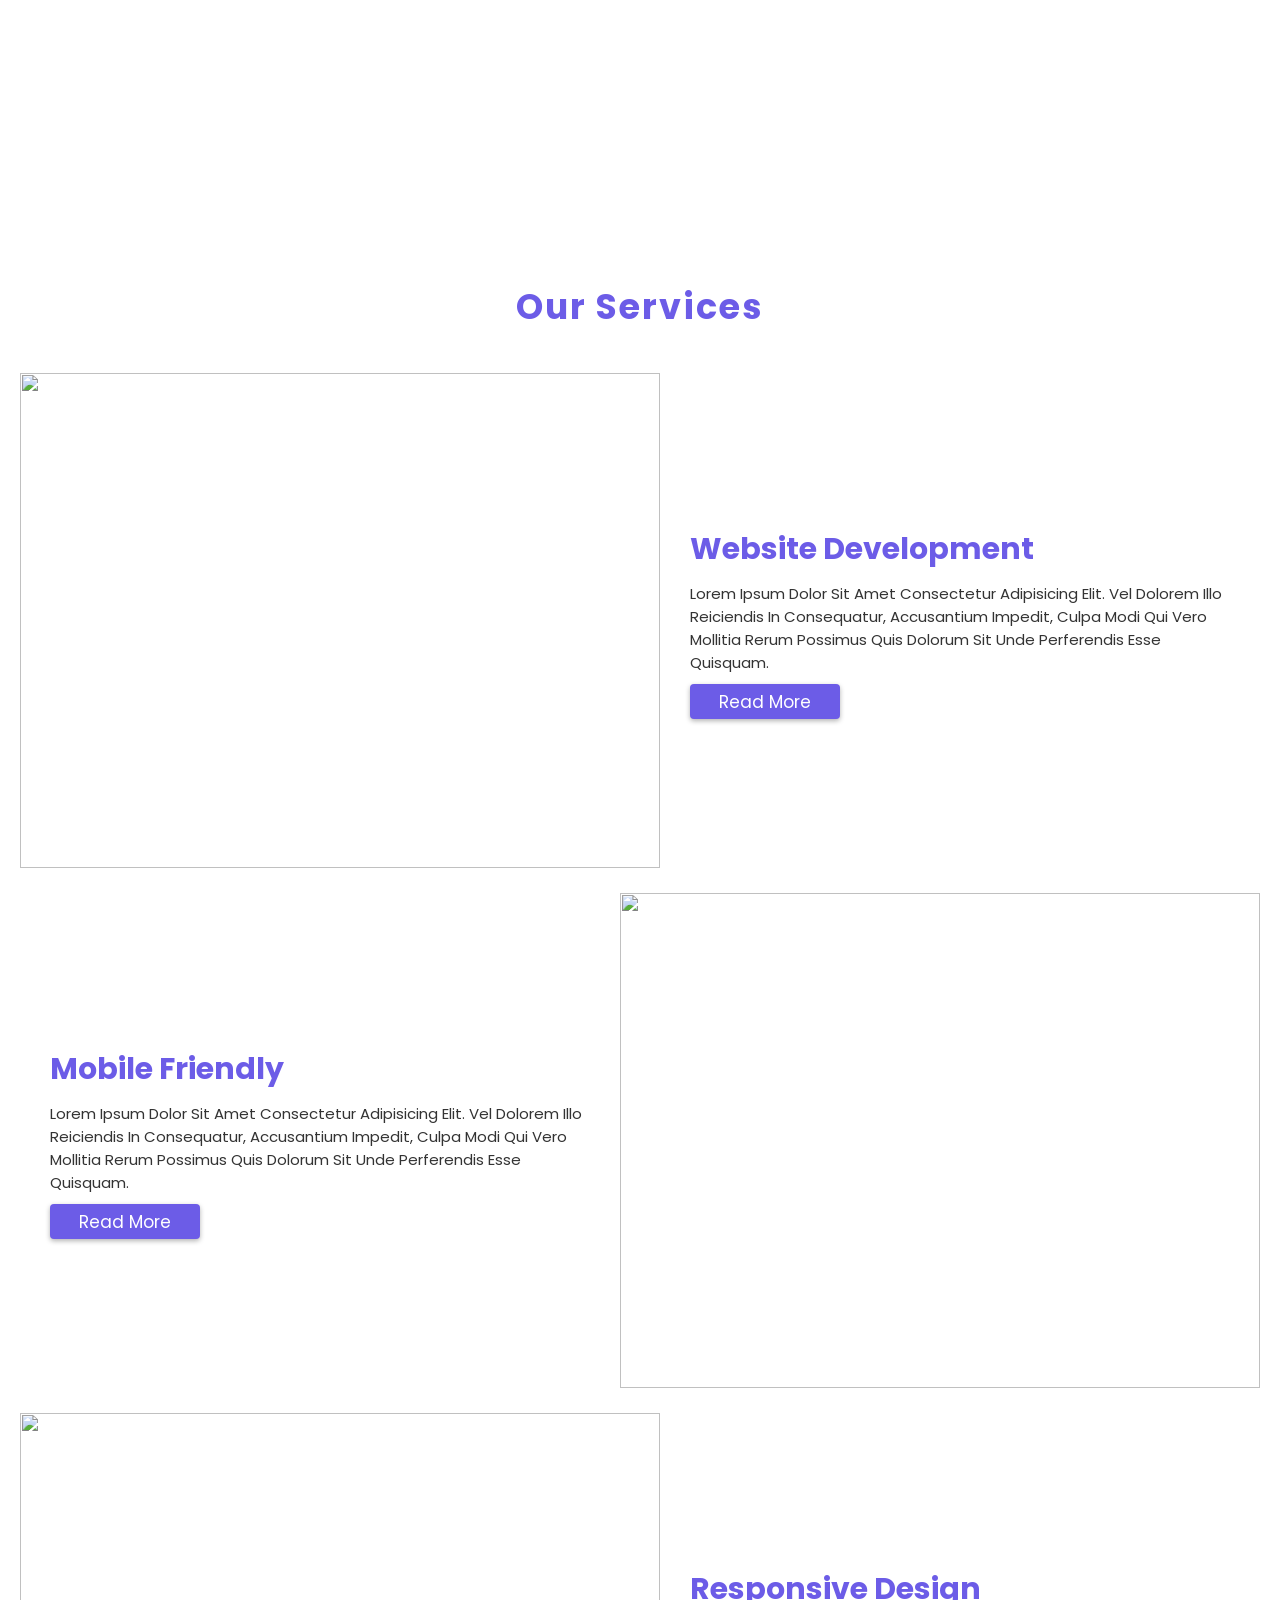
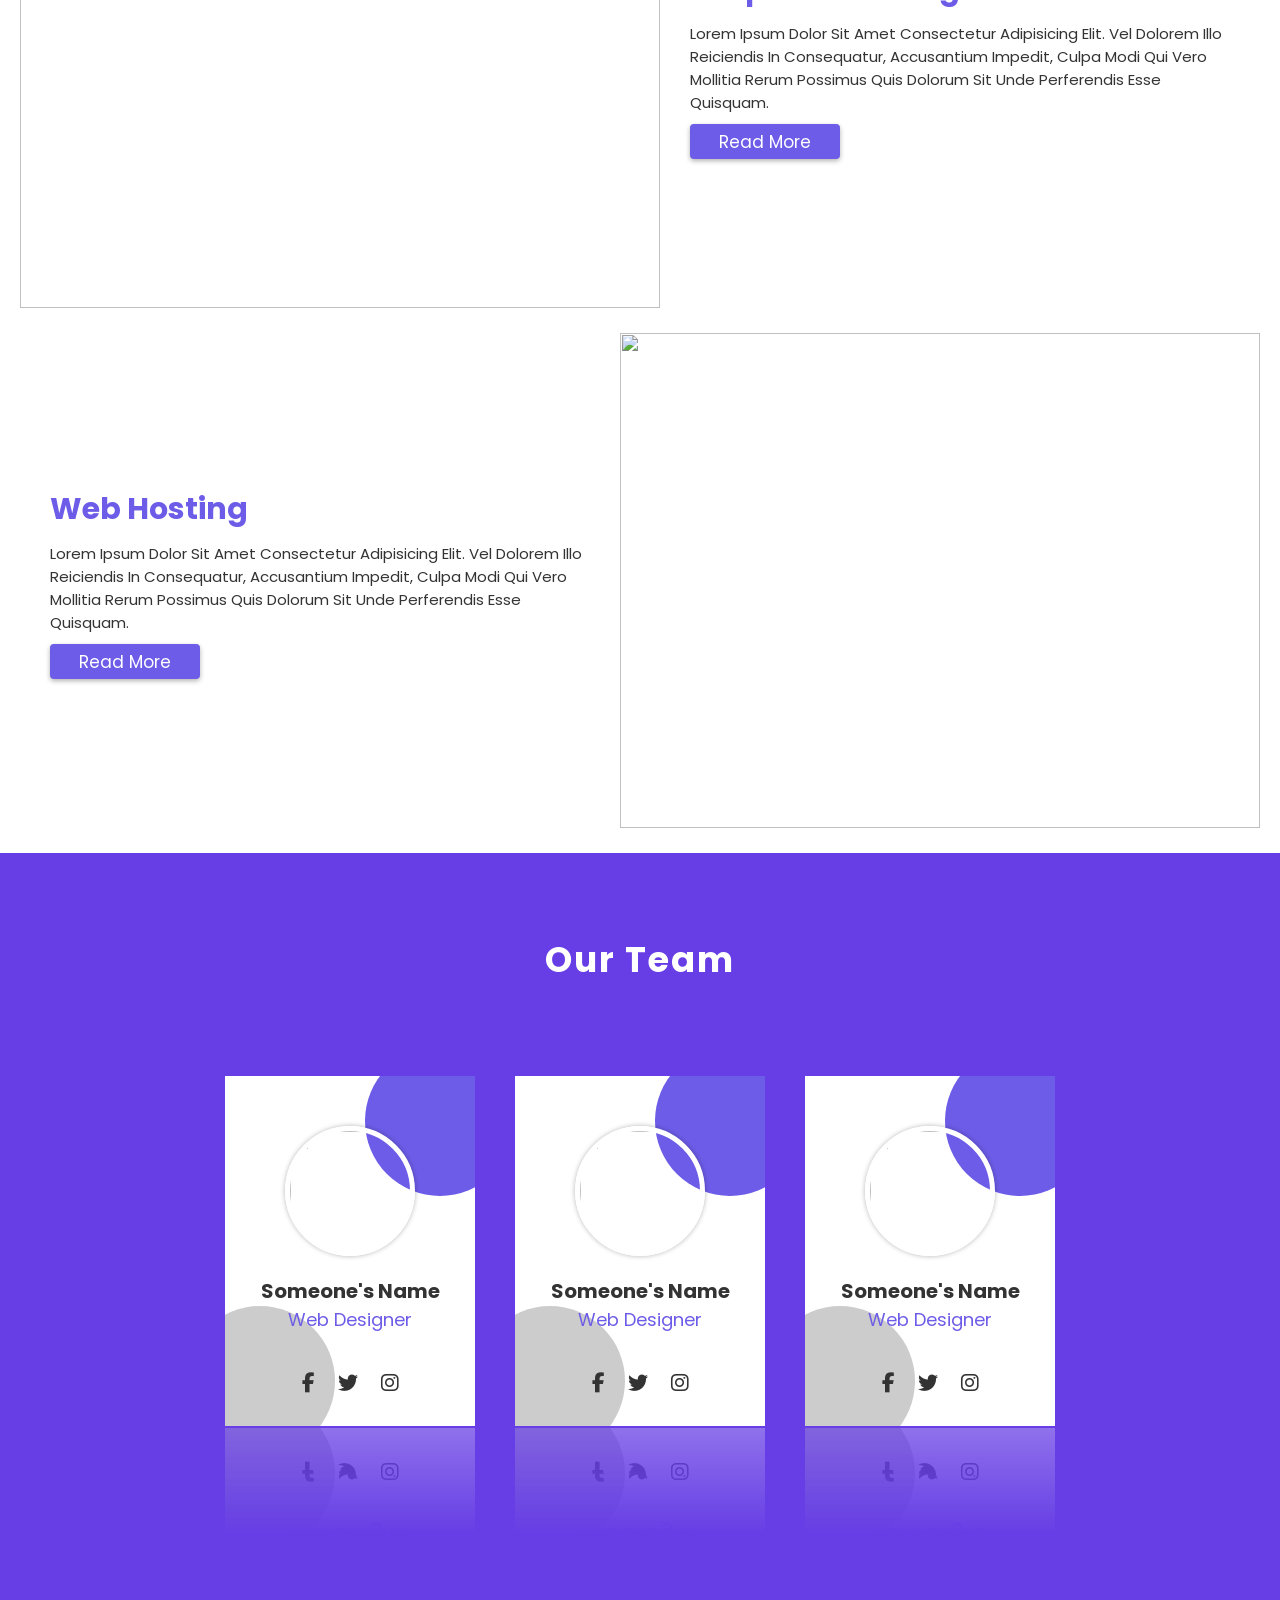
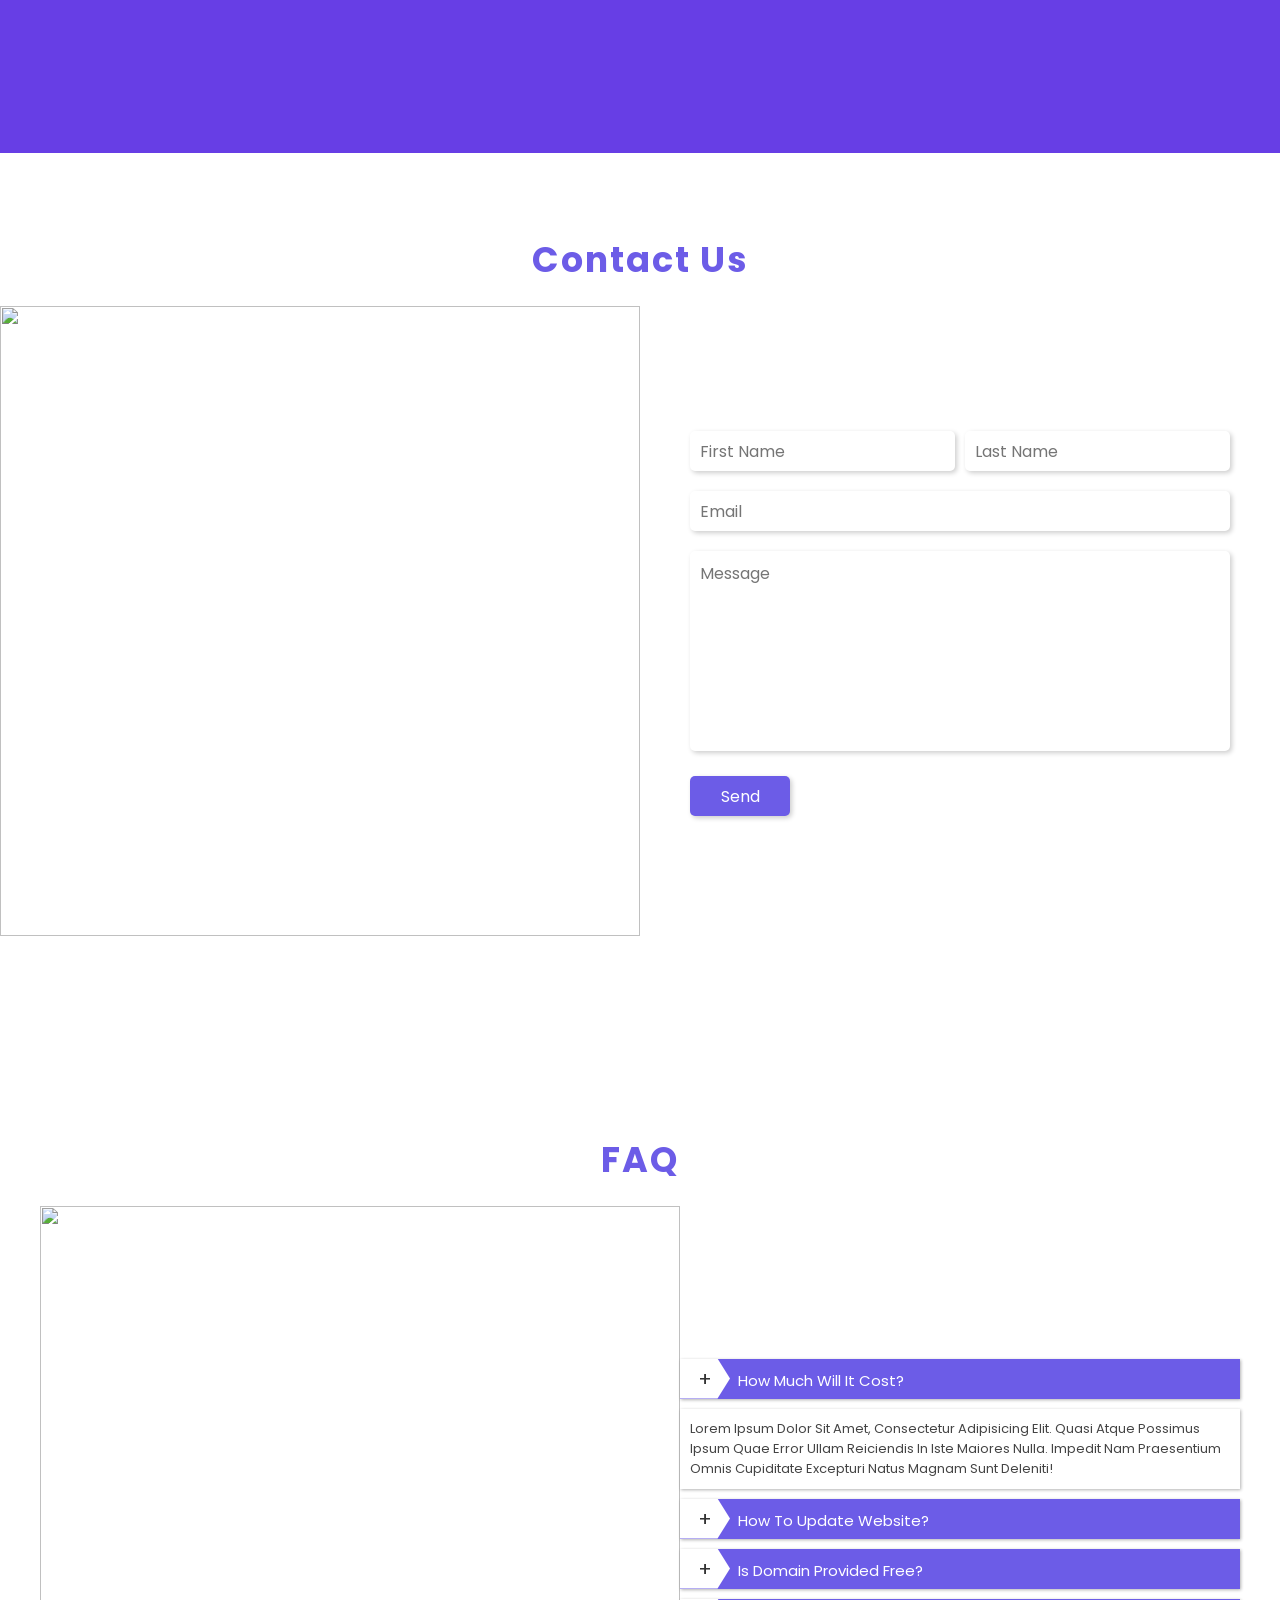
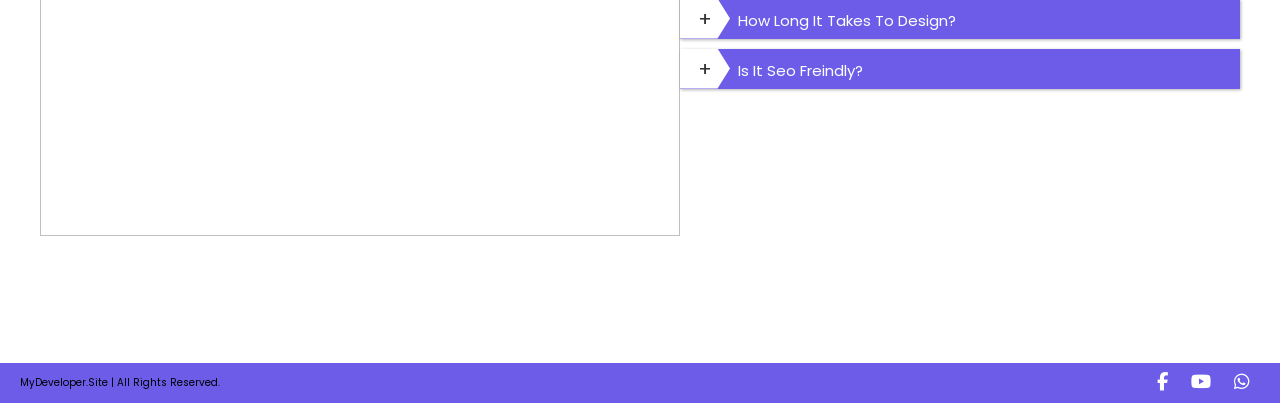
==== commit 3380eb12: "Update index.html" ====
--- a/index.html
+++ b/index.html
@@ -286,7 +286,7 @@
     <div class="icons">
       <a href="#" class="fab fa-facebook-f"></a>
       <a href="#" class="fab fa-youtube"></a>
-      <a href="#" class="fab fa-instagram"></a>
+      <a href="#" class="fab fa-whatsapp"></a>
     </div>
     
     </section>
